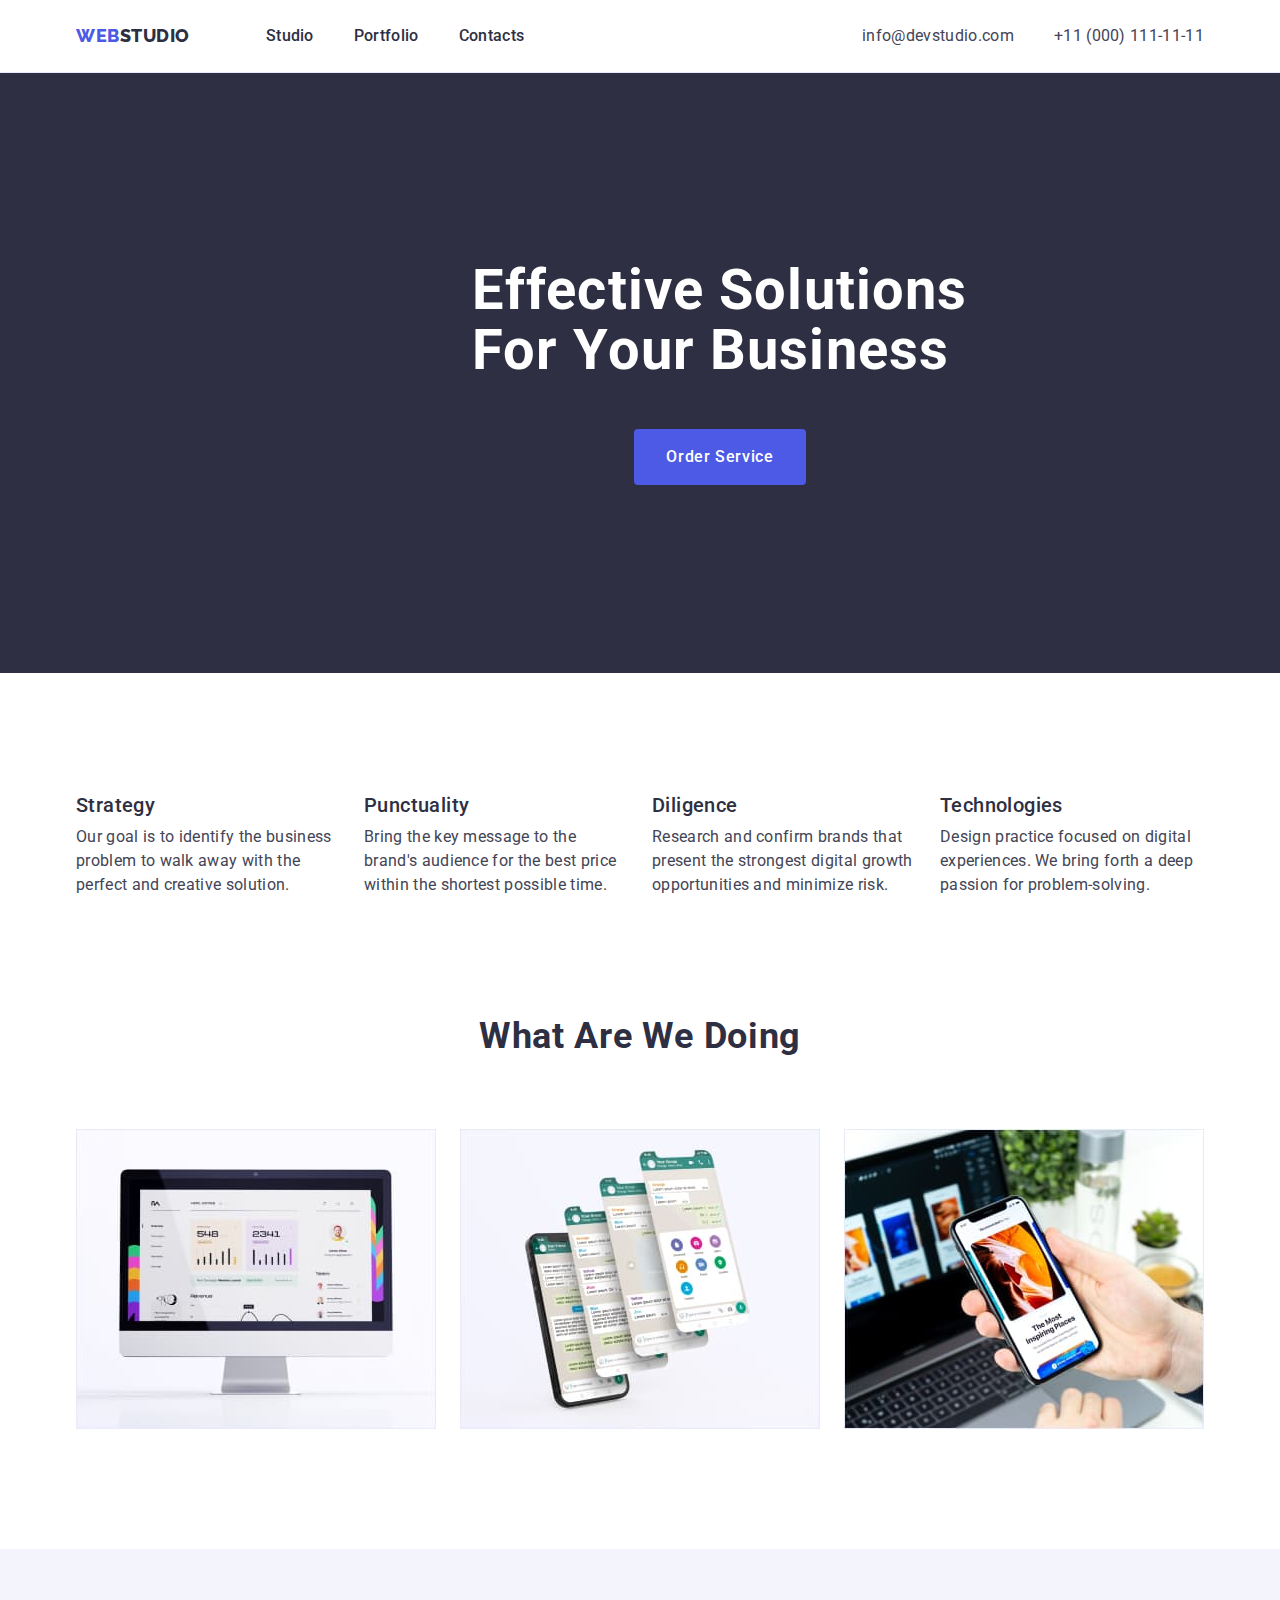
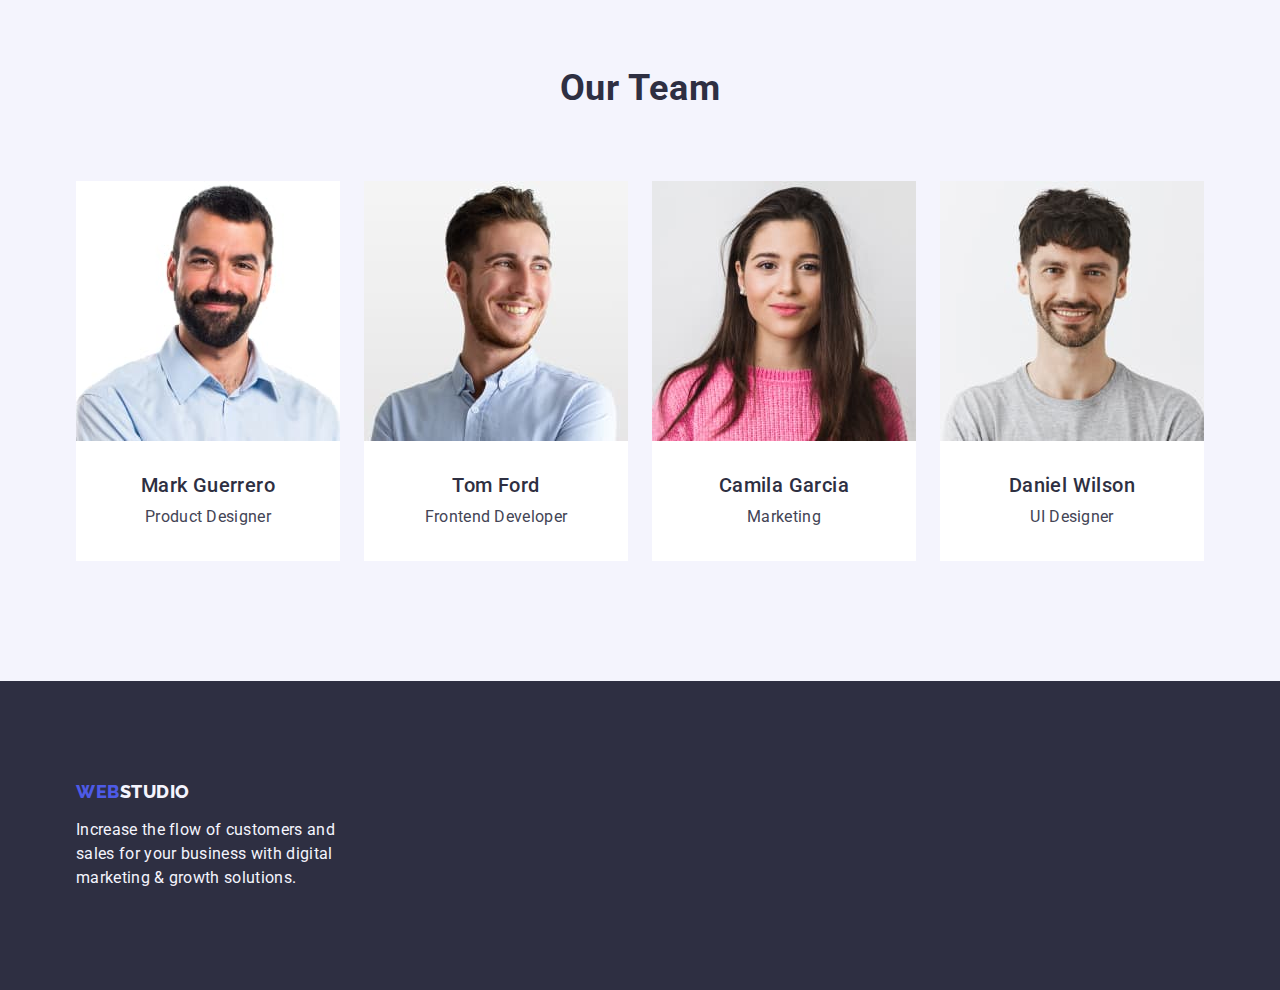
==== index.html @ 6b9493b3 "Initial commit" ====
<!DOCTYPE html>
 <html lang="en">
 <head>
    <meta charset="UTF-8">
    <meta http-equiv="X-UA-Compatible" content="IE=edge">
    <meta name="viewport" content="width=device-width, initial-scale=1.0">
    <title>Document</title>
    <link rel="preconnect" href="https://fonts.googleapis.com">
    <link rel="preconnect" href="https://fonts.gstatic.com" crossorigin>
    <link href="https://fonts.googleapis.com/css2?family=Raleway:wght@800&family=Roboto:wght@400;500;700&display=swap" rel="stylesheet">
    <link href="https://cdn.jsdelivr.net/npm/modern-normalize@1.1.0/modern-normalize.min.css" rel="stylesheet">
    <link rel="stylesheet" href="./css/styles.css">
 </head>

 <body class="page">
     <header class="header">
        <div class="container main-info">

             <nav class="site-nav main-info">
                 <a href="./index.html" class="logo link">Web<span class="logo-studio">Studio</span></a>
                 <ul class="nav-list list">
                     <li class="item"><a href="./index.html" class="link">Studio</a></li>
                     <li class="item"><a href="./portfolio.html" class="link">Portfolio</a></li>
                     <li class="item"><a href="" class="link">Contacts</a></li>
                 </ul>
             </nav>

             <address class="address">
                 <ul class="contacts list">
                     <li class="item">
                        <a href="mailto:info@devstudio.com" class="address-item link">info@devstudio.com</a>
                     </li>
                     <li class="item">
                        <a href="tel:+110001111111" class="address-item link">+11 (000) 111-11-11</a>
                     </li>
                 </ul>
             </address>

         </div>
     </header>

     <main>

         <section class="hero">
             <div class="container">
                 <h1 class="hero-title">Effective Solutions for Your Business</h1>
                 <button type="button" class="button">Order Service</button>
             </div>
         </section>

         <section class="features">
             <div class="container">
                 <h2 class="features-title" hidden>Features</h2>
                 <ul class="features-list list">
                     <li class="item">
                         <h3 class="features-subtitle">Strategy</h3>
                         <p class="features-text">
                         Our goal is to identify the business
                         problem to walk away with the perfect and creative solution.
                         </p>
                     </li>
   
                     <li class="item">
                         <h3 class="features-subtitle">Punctuality</h3>
                         <p class="features-text">
                         Bring the key message to the brand's audience 
                         for the best price within the shortest possible time.
                         </p>
                     </li>
   
                     <li class="item">
                         <h3 class="features-subtitle">Diligence</h3>
                         <p class="features-text">
                         Research and confirm brands that present the strongest 
                         digital growth opportunities and minimize risk.
                         </p>
                     </li>
   
                     <li class="item">
                         <h3 class="features-subtitle">Technologies</h3>
                         <p class="features-text">
                         Design practice focused on digital experiences. 
                         We bring forth a deep passion for problem-solving.
                         </p>
                     </li>
                 </ul> 
                     
             </div>
         </section>

         <section class=" pictures">
             <div class="container">
                 <h2 class="section-title">What are we doing</h2>
                 <ul class="img-list list">
                     <li class="item">
                         <img 
                         src="./images/Rectangle1.jpg" 
                         width="360" height="300" 
                         alt="Computer monitor">
                     </li>
                     <li class="item">
                         <img 
                         src="./images/Rectangle2.jpg"
                         width="360"
                         height="300"
                         alt="Mobile displays">
                     </li>
                     <li class="item">
                         <img src="./images/Rectangle3.jpg" 
                         width="360" height="300" 
                         alt="A phone in the hand">
                     </li>
                 </ul>
             </div>
        </section>

         <section class="members">
             <div class="container">

                 <h2 class="section-title">Our Team</h2>
                 <ul class="team list">
                     <li class="item team-member">
                         <img
                         src="./images/img.jpg"
                         width="264"
                         height="260"
                         alt="Employee 1">
                         <div class="info">
                             <h3 class="name">Mark Guerrero</h3>
                             <p class="position">Product Designer</p>
                         </div>
                     </li>
                     <li class="item team-member">
                         <img
                         src="./images/img1.jpg"
                         width="264"
                         height="260"
                         alt="Employee 2">
                         <div class="info">
                             <h3 class="name">Tom Ford</h3>
                             <p class="position">Frontend Developer</p> 
                        </div> 
                     </li>
                     <li class="item team-member">
                         <img
                         src="./images/img2.jpg"
                         width="264"
                         height="260"
                         alt="Employee 3">
                         <div class="info">
                             <h3 class="name">Camila Garcia</h3>
                             <p class="position">Marketing</p> 
                         </div>
                     </li>
                     <li class="item team-member">
                         <img
                         src="./images/img3.jpg"
                         width="264"
                         height="260"
                         alt="Employee 4">
                         <div class="info">
                             <h3 class="name">Daniel Wilson</h3>
                             <p class="position">UI Designer</p> 
                         </div>
                     </li>
                 </ul>
             </div>
         </section>

     </main>

     <footer class="footer">
         <div class="container">
             <a href="./index.html" class="footer-logo link">Web<span class="footer-studio">Studio</span></a>
             <p class="footer-text">
             Increase the flow of customers and sales for your 
             business with digital marketing & growth solutions.
             </p>
         </div>
     </footer>

</body>

</html>
---- css/styles.css ----
:root{
    --dark-color:#2E2F42;
    --text-color: #434455;
    --primary-brand-color: #4D5AE5;
    --white-background-color: #FFFFFF;
    --light-color: #F4F4FD;
    --pressed-state-color: #404BBF;
    --accent-color: #E7E9FC;

}

.page {
    background-color: var(--white-background-color);
    color: var(--text-color);
    font-family: Roboto, sans-serif;

}


.list {
    padding:0;
    margin:0;
    list-style: none;
}

img {
    display: block; 
    max-width: 100%;
    height:auto;

}

.header{
    border-bottom: 1px solid var(--accent-color);
}
.logo-studio {
    color: var(--dark-color);
    
}

.link{
    color: var(--dark-color);
    font-weight: 500;
    font-size: 16px;
    line-height: 1.5;
    letter-spacing: 0.02em;
    text-decoration:none;

}

.main-info{
    display:flex;
    align-items:center;
}
.logo{
    margin-right: 76px;
    
    font-family: Raleway, sans-serif;
    font-weight: 800;
    font-size: 18px;
    line-height: 1.17;
    letter-spacing: 0.03em;
    text-transform: uppercase;
    text-decoration:none;
    color: var(--primary-brand-color);
}

.link:hover, .link:focus, .mail:active, .tell:active{
    color: var(--pressed-state-color)

}

.nav-list, .address{
    display:flex;
}

.nav-list {
    gap: 40px;
}


.nav-list .link{
    display:block;
    padding-top:24px;
    padding-bottom: 24px;
}

.contacts{
    display:flex;
}

.contacts{
    gap: 40px
}


.address{
    font-style: normal;
    margin-left: auto;

}
.address-item {
    color: var(--text-color);
    font-weight: 400;
    font-size: 16px;
    line-height: 1.5;
    letter-spacing: 0.02em;
    text-decoration:none;
}



h1,
h2,
h3,
h4,
h5,
h6,
p {
    margin-top:0;
    margin-bottom:0;
}

.container {
    margin-left: auto;
    margin-right:auto;
    width: 1158px;
    padding-left: 15px;
    padding-right: 15px;
}

.hero{
    background-color: var(--dark-color);
    width: 1440px;
    padding-top: 188px;
    padding-bottom: 188px;
}
.hero-title{
   margin: 0 auto;
    margin-top:0;
    margin-bottom:48px;
    max-width: 496px;
   

   color: var(--white-background-color);

   font-weight: 700;
   font-size: 56px;
   line-height: 1.07;
   letter-spacing: 0.02em;
   text-transform: capitalize;
}


.button{
    display:block;
    margin: 0 auto;
    border-radius: 4px;
    padding: 16px 32px;
    min-width: 169px;
    min-height: 56px;


    color: var(--white-background-color);
    background-color: var(--primary-brand-color);
    border: none;


    font-family: "Roboto", sans-serif;
    font-weight: 500;
    font-size: 16px;
    line-height: 1.5;
    letter-spacing: 0.04em;
    cursor:pointer;

}

.button:hover, .button:focus{
    background-color:var(--pressed-state-color)
}

.features-list{
    display:flex;
    gap: 24px;
    
}

.features-list .item{
    width: calc((100% - 72px) / 4);
}



.features{
    padding-top: 120px;
    padding-bottom: 120px;
}

.features-title{
    color:var(--dark-color);
}

.features-subtitle, .service{
    margin-top:0;
    margin-bottom: 8px;

    color:var(--dark-color);

    font-weight: 500;
    font-size: 20px;
    line-height: 1.2;
    letter-spacing: 0.02em;
}

.features-text, .position{
    margin-top:0;
    margin-bottom:0;
    color: var(--text-color);
    font-size: 16px;
    line-height: 1.5;
    letter-spacing: 0.02em;
    
}


.pictures{
    padding-bottom: 120px;
}
.section-title{
    margin-bottom: 72px;

    color:var(--dark-color);
    font-weight: 700;
    font-size: 36px;
    line-height: 1.11;
    text-align: center;
    letter-spacing: 0.02em;
    text-transform: capitalize;
}

.img-list {
    display:flex;
    gap: 24px;

}


.img-list .item {
    width: calc((100% - 48px) / 3);
}


.team{
    display:flex;
    gap: 24px; 
}

.team .item{
    width: calc((100% - 72px) / 4);
}


.info{
    padding: 32px 16px;
    border-radius: 0px 0px 4px 4px;

}
.members {
    padding-top: 120px;
    padding-bottom: 120px;
    background-color: var(--light-color);
    color:var(--dark-color);
}

.team-member{
    background-color: #FFFFFF;
    width: 264px;
}


.name{
    margin-bottom: 8px;

    color:var(--dark-color);
    font-weight: 500;
    font-size: 20px;
    line-height: 1.2;
    letter-spacing: 0.02em;
    text-align: center;

}

.position{
    text-align: center;
}

.footer{
    background-color:var(--dark-color);
    padding-top: 100px;
    padding-bottom: 100px;
}


.footer-logo{
    display:inline-block;
    margin-bottom: 16px;

    color:var(--primary-brand-color);

    font-family: "Raleway", sans-serif;
    font-weight: 800;
    font-size: 18px;
    line-height: 1.17;
    letter-spacing: 0.03em;
    text-transform: uppercase;
    text-decoration:none;
}


.footer-studio{
    color: var(--light-color)
}

.footer-text{
    width: 264px;

    color: var(--light-color);
    font-weight: 400;
    font-size: 16px;
    line-height: 1.5;
    letter-spacing: 0.02em;
}

.section{
    padding: 96px 0 120px;
}


.buttons{
    display:flex;
    gap: 24px;
    justify-content: center; 
    margin-bottom: 72px;
}
.buttons .item{
    margin-right: 24px;
}

.buttons .item:last-child{
    margin-right: 0;
}
.btn{
    border-radius: 4px;
    padding: 12px 24px;

    background-color: var(--light-color);
    color: var(--primary-brand-color);
    border: 1px solid #E7E9FC;

    font-family: "Roboto", sans-serif;
    font-weight: 500;
    font-size: 16px;
    line-height: 1.5;
    letter-spacing: 0.04em;
    cursor:pointer;
}

.btn:hover, .btn:focus{
    color: #FFFFFF;
    background-color: #404BBF;
    border: 1px solid transparent;
}

.apps{
    padding: 32px 16px;
    border: 1px solid #e7e9fc;
    border-top: none;

}
.card{
    border-bottom: 1px solid var(--accent-color);
}
.service{
    margin-bottom: 8px;
    font-weight: 500;
    font-size: 20px;
    line-height: 1.2;
    letter-spacing: 0.02em;
    color: var(--dark-color);
}

.field{
    font-size: 16px;
    line-height: 1.5;
    letter-spacing: 0.02em;
    color: var(--text-color);
}

.work-list {
    display: flex;
    flex-wrap: wrap;
    padding-bottom: 120px;
    column-gap: 24px;
    row-gap: 48px;
}

.work-list .item{
    width:calc((100% - 48px) / 3);
    
}
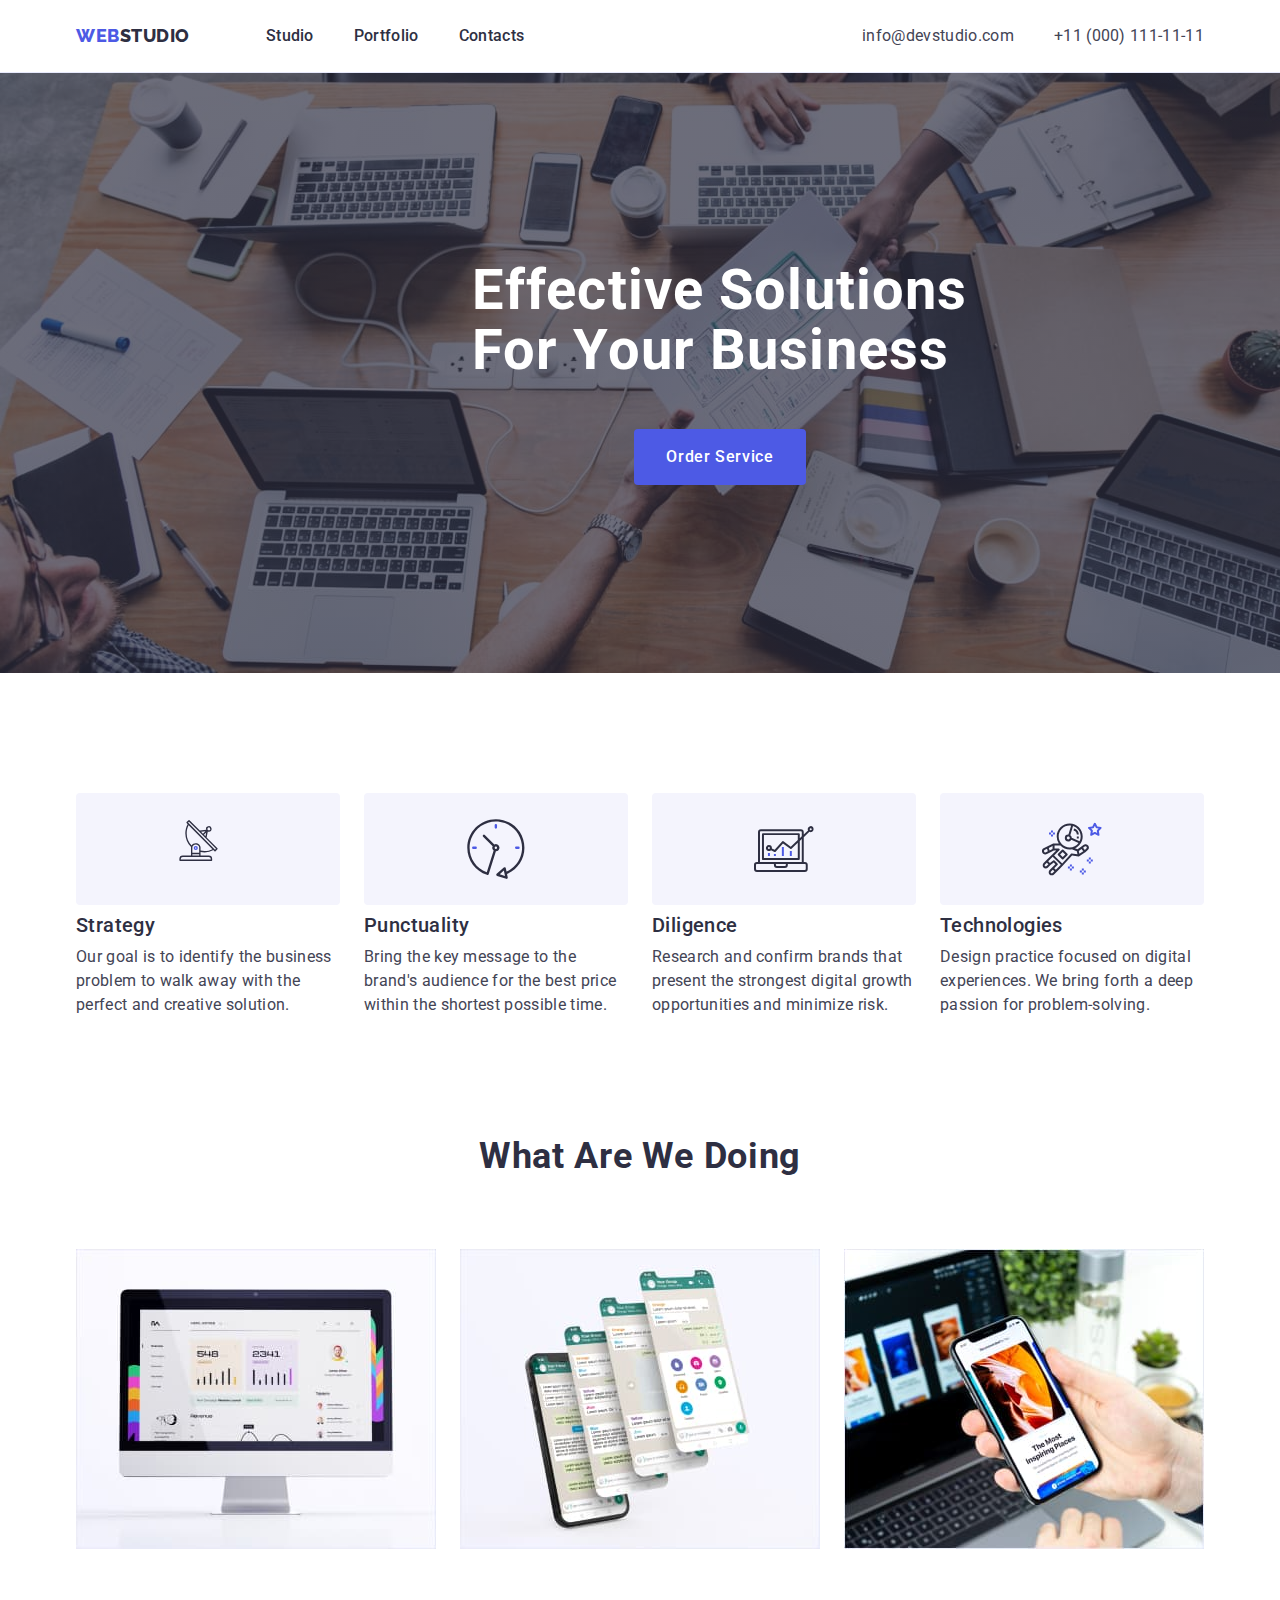
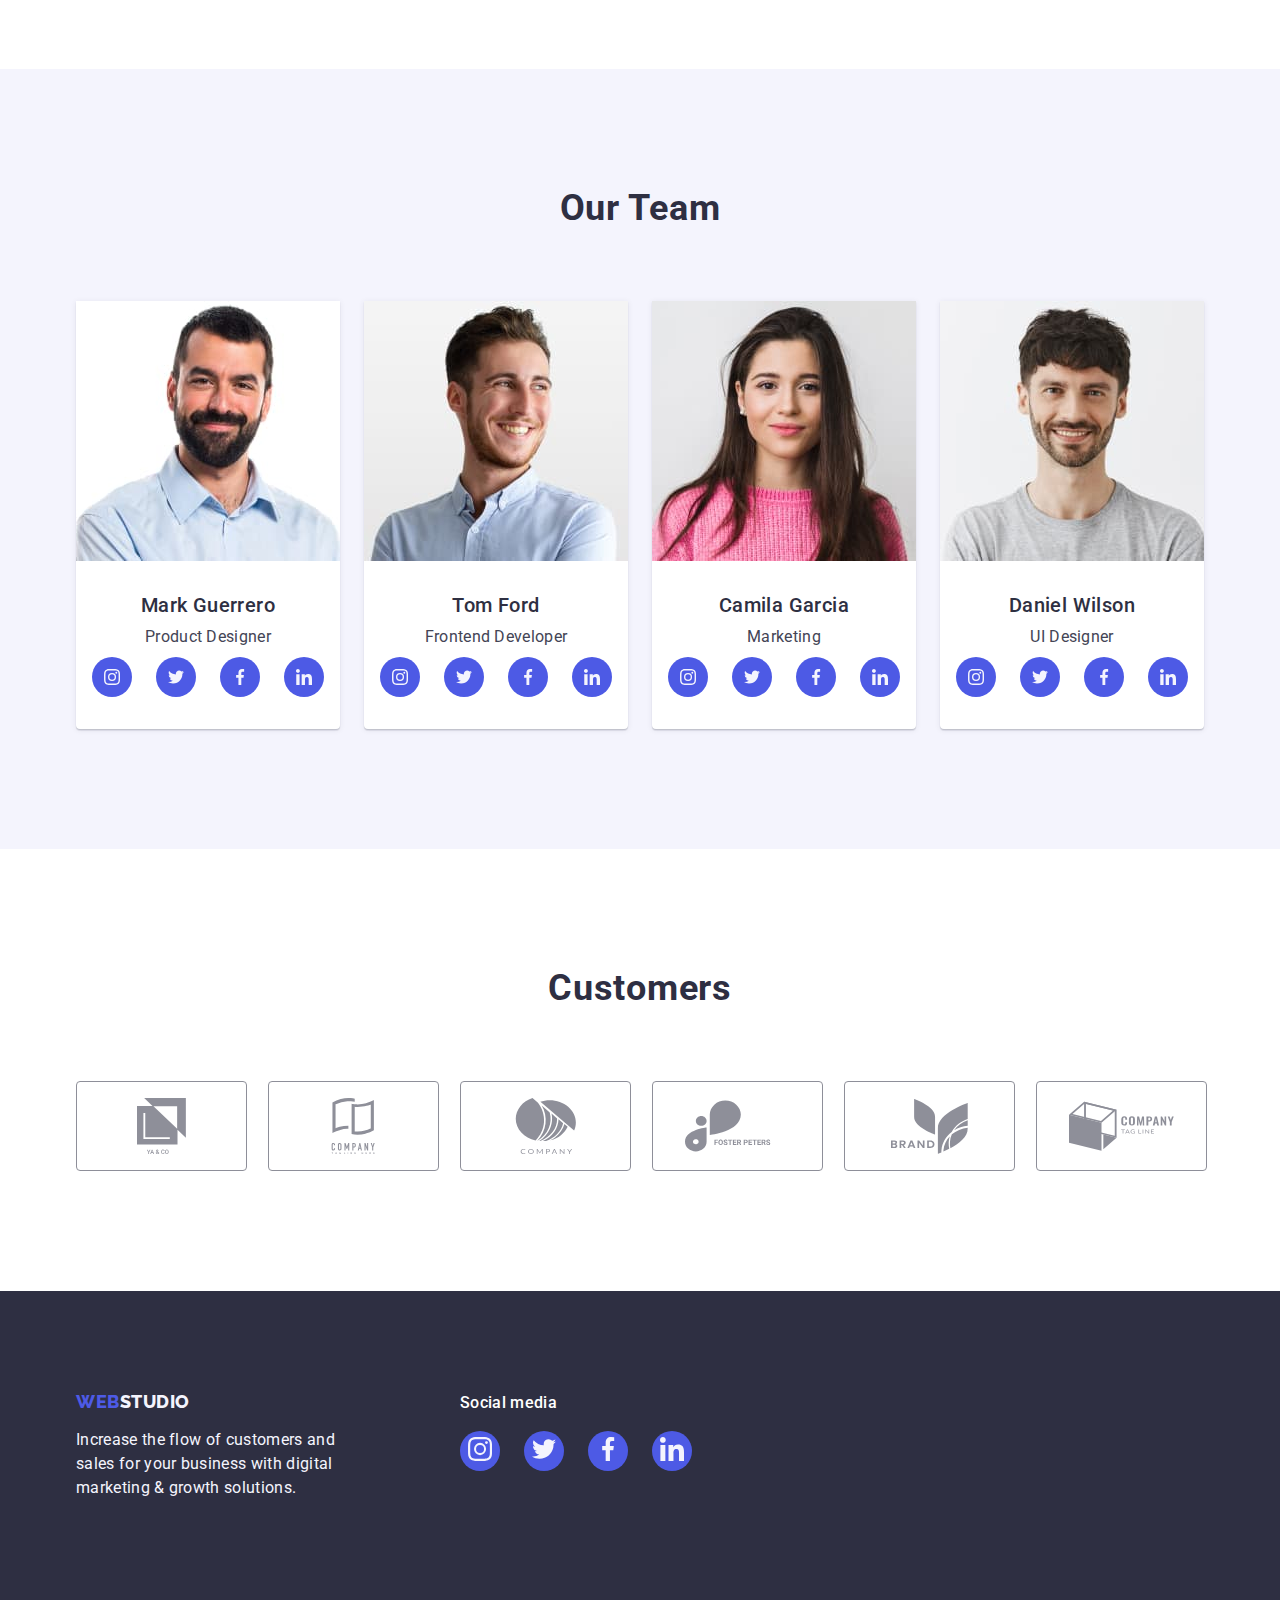
==== commit 749c978c: "first-try" ====
--- a/index.html
+++ b/index.html
@@ -41,7 +41,7 @@
 
      <main>
 
-         <section class="hero">
+         <section class="hero overlay">
              <div class="container">
                  <h1 class="hero-title">Effective Solutions for Your Business</h1>
                  <button type="button" class="button">Order Service</button>
@@ -53,6 +53,11 @@
                  <h2 class="features-title" hidden>Features</h2>
                  <ul class="features-list list">
                      <li class="item">
+                        <div class="overlay-icon">
+                        <svg class="features-icon">
+                            <use href="./images/icons.svg#antenna"></use>
+                        </svg>
+                         </div>
                          <h3 class="features-subtitle">Strategy</h3>
                          <p class="features-text">
                          Our goal is to identify the business
@@ -61,6 +66,11 @@
                      </li>
    
                      <li class="item">
+                        <div class="overlay-icon">
+                        <svg class="features-icon">
+                            <use href="./images/icons.svg#clock"></use>
+                        </svg>
+                    </div>
                          <h3 class="features-subtitle">Punctuality</h3>
                          <p class="features-text">
                          Bring the key message to the brand's audience 
@@ -69,6 +79,11 @@
                      </li>
    
                      <li class="item">
+                        <div class="overlay-icon">
+                        <svg class="features-icon">
+                            <use href="./images/icons.svg#diagram"></use>
+                        </svg>
+                        </div>
                          <h3 class="features-subtitle">Diligence</h3>
                          <p class="features-text">
                          Research and confirm brands that present the strongest 
@@ -77,6 +92,11 @@
                      </li>
    
                      <li class="item">
+                        <div class="overlay-icon">
+                        <svg class="features-icon">
+                            <use href="./images/icons.svg#astronaut"></use>
+                        </svg>
+                        </div>
                          <h3 class="features-subtitle">Technologies</h3>
                          <p class="features-text">
                          Design practice focused on digital experiences. 
@@ -128,6 +148,28 @@
                          <div class="info">
                              <h3 class="name">Mark Guerrero</h3>
                              <p class="position">Product Designer</p>
+                             <ul class="socials list">
+                                 <li class="socials-item">
+                                     <svg class="socials-icon">
+                                         <use href="/images/icons.svg#instagram"></use>
+                                     </svg>
+                                 </li>
+                                 <li class="socials-item">
+                                     <svg class="socials-icon">
+                                         <use href="/images/icons.svg#twitter"></use>
+                                     </svg>
+                                 </li>
+                                 <li class="socials-item">
+                                     <svg class="socials-icon">
+                                         <use href="/images/icons.svg#facebook"></use>
+                                     </svg>
+                                 </li>
+                                 <li class="socials-item">
+                                     <svg class="socials-icon">
+                                         <use href="/images/icons.svg#linkedin"></use>
+                                     </svg>
+                                 </li>
+                             </ul>
                          </div>
                      </li>
                      <li class="item team-member">
@@ -139,6 +181,28 @@
                          <div class="info">
                              <h3 class="name">Tom Ford</h3>
                              <p class="position">Frontend Developer</p> 
+                             <ul class="socials list">
+                                <li class="socials-item">
+                                    <svg class="socials-icon">
+                                        <use href="/images/icons.svg#instagram"></use>
+                                    </svg>
+                                </li>
+                                <li class="socials-item">
+                                    <svg class="socials-icon">
+                                        <use href="/images/icons.svg#twitter"></use>
+                                    </svg>
+                                </li>
+                                <li class="socials-item">
+                                    <svg class="socials-icon">
+                                        <use href="/images/icons.svg#facebook"></use>
+                                    </svg>
+                                </li>
+                                <li class="socials-item">
+                                    <svg class="socials-icon">
+                                        <use href="/images/icons.svg#linkedin"></use>
+                                    </svg>
+                                </li>
+                            </ul>
                         </div> 
                      </li>
                      <li class="item team-member">
@@ -150,6 +214,28 @@
                          <div class="info">
                              <h3 class="name">Camila Garcia</h3>
                              <p class="position">Marketing</p> 
+                             <ul class="socials list">
+                                <li class="socials-item">
+                                    <svg class="socials-icon">
+                                        <use href="/images/icons.svg#instagram"></use>
+                                    </svg>
+                                </li>
+                                <li class="socials-item">
+                                    <svg class="socials-icon">
+                                        <use href="/images/icons.svg#twitter"></use>
+                                    </svg>
+                                </li>
+                                <li class="socials-item">
+                                    <svg class="socials-icon">
+                                        <use href="/images/icons.svg#facebook"></use>
+                                    </svg>
+                                </li>
+                                <li class="socials-item">
+                                    <svg class="socials-icon">
+                                        <use href="/images/icons.svg#linkedin"></use>
+                                    </svg>
+                                </li>
+                            </ul>
                          </div>
                      </li>
                      <li class="item team-member">
@@ -161,22 +247,133 @@
                          <div class="info">
                              <h3 class="name">Daniel Wilson</h3>
                              <p class="position">UI Designer</p> 
+                             <ul class="socials list">
+                                <li class="socials-item">
+                                    <svg class="socials-icon">
+                                        <use href="/images/icons.svg#instagram"></use>
+                                    </svg>
+                                </li>
+                                <li class="socials-item">
+                                    <svg class="socials-icon">
+                                        <use href="/images/icons.svg#twitter"></use>
+                                    </svg>
+                                </li>
+                                <li class="socials-item">
+                                    <svg class="socials-icon">
+                                        <use href="/images/icons.svg#facebook"></use>
+                                    </svg>
+                                </li>
+                                <li class="socials-item">
+                                    <svg class="socials-icon">
+                                        <use href="/images/icons.svg#linkedin"></use>
+                                    </svg>
+                                </li>
+                            </ul>
                          </div>
                      </li>
                  </ul>
              </div>
          </section>
+         <section class="clients">
+            <div class="container">
+            <h2 class="section-title">Customers</h2>
+            <ul class="companies list">
+                <li class="companies-list">
+                     <a href="" class="companies-link">
+                    <svg class="companies-item">
+                        <use href="/images/icons.svg#company-1"></use>
+                    </svg>
+                     </a>
+                </li>
+                <li class="companies-list">
+                    <a href="" class="companies-link">
+                    <svg class="companies-item">
+                        <use href="/images/icons.svg#company-2"></use>
+                    </svg>
+                    </a>
+                </li>
+                <li class="companies-list">
+                    <a href="" class="companies-link">
+                    <svg class="companies-item">
+                        <use href="/images/icons.svg#company-3"></use>
+                    </svg>
+                    </a>
+                </li>
+                <li class="companies-list">
+                    <a href="" class="companies-link">
+                    <svg class="companies-item">
+                        <use href="/images/icons.svg#company-4"></use>
+                    </svg>
+                    </a>
+                </li>
+                <li class="companies-list" >
+                    <a href="" class="companies-link">
+                    <svg class="companies-item">
+                        <use href="/images/icons.svg#company-5"></use>
+                    </svg>
+                </a>
+                </li>
+                <li class="companies-list" >
+                    <a href="" class="companies-link">
+                    <svg class="companies-item">
+                        <use href="/images/icons.svg#company-6"></use>
+                    </svg>
+                    </a>
+                </li>
+            </ul>
+        </div>
+         </section>
 
      </main>
 
      <footer class="footer">
-         <div class="container">
+        <section>
+            <h2 hidden>Footer Info</h2>
+         <div class="container footer-info">
+          <div class="company-info">
              <a href="./index.html" class="footer-logo link">Web<span class="footer-studio">Studio</span></a>
              <p class="footer-text">
              Increase the flow of customers and sales for your 
              business with digital marketing & growth solutions.
              </p>
+            </div>
+            <div class="social-media">
+                <h3 class="social-media-title">Social media</h3>
+                <ul class="social-media-list list">
+                    <li class="social-media-item">
+                        <a href="" class="social-media-link">
+                        <svg class="social-media-icon">
+                            <use href="/images/icons.svg#instagram"></use>
+                        </svg>
+                        </a>
+                    </li>
+                    <li class="social-media-item">
+                        <a href="" class="social-media-link">
+                        <svg class="social-media-icon">
+                            <use href="/images/icons.svg#twitter"></use>
+                        </svg>
+                        </a>
+                    </li>
+                    <li class="social-media-item">
+                        <a href="" class="social-media-link">
+                        <svg class="social-media-icon">
+                            <use href="/images/icons.svg#facebook"></use>
+                        </svg>
+                    </a>
+                    </li>
+                    <li class="social-media-item">
+                    <a href="" class="social-media-link">
+                        <svg class="social-media-icon">
+                            <use href="/images/icons.svg#linkedin"></use>
+                        </svg>
+                        </a>
+                    </li>
+                </ul>
+
+            </div>
+            
          </div>
+        </section>
      </footer>
 
 </body>
--- a/css/styles.css
+++ b/css/styles.css
@@ -6,6 +6,8 @@
     --light-color: #F4F4FD;
     --pressed-state-color: #404BBF;
     --accent-color: #E7E9FC;
+    --subtle-text-color: #8E8F99; 
+    --success-color: #31D0AA;
 
 }
 
@@ -121,6 +123,18 @@
     margin-bottom:0;
 }
 
+.overlay{
+    max-width: 1440px;
+    height: 600px;
+    margin-left:auto;
+    margin-right:auto;
+    background-image: linear-gradient(rgba(46, 47, 66, 0.7), rgba(46, 47, 66, 0.7)),
+    url(/images/people-office\ 1.jpg);
+    background-repeat: no-repeat;
+    background-position: center;
+    background-size: cover;
+
+}
 .container {
     margin-left: auto;
     margin-right:auto;
@@ -187,10 +201,27 @@
 
 .features-list .item{
     width: calc((100% - 72px) / 4);
-}
-
-
-
+    
+}
+
+
+.features-icon{
+    width:64px;
+    height:64px;
+    align-items:center;
+    margin: 24px 102.14px;
+    
+}
+
+.overlay-icon{
+    display:flex;
+    background: var(--light-color);
+    border-radius: 4px;
+    margin-bottom:8px;
+    
+    
+
+}
 .features{
     padding-top: 120px;
     padding-bottom: 120px;
@@ -253,6 +284,7 @@
 .team{
     display:flex;
     gap: 24px; 
+    
 }
 
 .team .item{
@@ -262,7 +294,8 @@
 
 .info{
     padding: 32px 16px;
-    border-radius: 0px 0px 4px 4px;
+
+    
 
 }
 .members {
@@ -275,6 +308,8 @@
 .team-member{
     background-color: #FFFFFF;
     width: 264px;
+    box-shadow: 0px 1px 6px rgba(46, 47, 66, 0.08), 0px 1px 1px rgba(46, 47, 66, 0.16), 0px 2px 1px rgba(46, 47, 66, 0.08);
+    border-radius: 0px 0px 4px 4px;
 }
 
 
@@ -292,8 +327,76 @@
 
 .position{
     text-align: center;
-}
-
+    margin-bottom:8px;
+}
+
+.socials-icon{
+    width:16px;
+    height:16px;
+    margin-top: 12px;
+    margin-bottom: 12px;
+    margin-left: 12.03px;
+    margin-right: 11.98px;
+}
+
+.socials{
+    display:flex;
+    gap:24px;
+}
+
+.socials-item{
+    display: flex;
+    background: var(--primary-brand-color);
+    border-radius: 50%;
+    align-items:center;
+}
+
+.clients{
+    padding-top: 120px;
+    padding-bottom: 120px;
+
+    
+}
+
+.companies{
+    display:flex;
+    gap: 24px;
+}
+
+.companies-list{
+    width: calc((100% - 120px) / 6);
+    display:flex;
+    
+
+}
+
+.companies-item{
+    width:105px;
+    height:56px;
+    margin: 16px 32px;
+    
+}
+
+.companies-link{
+    display:flex;
+    border: 1px solid var(--subtle-text-color);
+    border-radius: 4px;
+  justify-content: center;
+  align-items: center;
+}
+.companies-link:hover,
+.companies-link:focus {
+     border: 1px solid var(--pressed-state-color);
+     border-radius: 4px;
+}
+
+.companies-item{
+    fill: var(--subtle-text-color);
+}
+.companies-item:hover, 
+.companies-item:focus {
+fill:var(--pressed-state-color);
+}
 .footer{
     background-color:var(--dark-color);
     padding-top: 100px;
@@ -331,6 +434,48 @@
     letter-spacing: 0.02em;
 }
 
+.footer-info{
+    display:flex;
+    gap:120px;
+}
+.social-media-title{
+    color:var(--white-background-color);
+    font-weight: 500;
+    font-size: 16px;
+    line-height: 1.5;
+     letter-spacing: 0.02em;
+     margin-bottom:16px;
+
+}
+
+.social-media-icon{
+    width:24px;
+    height:24px;
+   
+}
+
+.social-media-list{
+    display:flex;
+    gap:24px;
+}
+
+.social-media-item{
+    display: flex;
+    background: var(--primary-brand-color);
+    border-radius: 50%;
+    align-items:center;
+    justify-content:center;
+    width:40px;
+    height:40px;
+}
+
+.social-media-item:hover,
+.social-media-item:focus{
+    background: var(--success-color);
+}
+
+
+   
 .section{
     padding: 96px 0 120px;
 }
@@ -369,6 +514,7 @@
     color: #FFFFFF;
     background-color: #404BBF;
     border: 1px solid transparent;
+    box-shadow: 0px 3px 1px rgba(0, 0, 0, 0.1), 0px 2px 1px rgba(0, 0, 0, 0.08), 0px 2px 2px rgba(0, 0, 0, 0.12);
 }
 
 .apps{
@@ -379,6 +525,11 @@
 }
 .card{
     border-bottom: 1px solid var(--accent-color);
+
+}
+
+.card:hover{
+    box-shadow: 0px 1px 6px rgba(46, 47, 66, 0.08), 0px 1px 1px rgba(46, 47, 66, 0.16), 0px 2px 1px rgba(46, 47, 66, 0.08);
 }
 .service{
     margin-bottom: 8px;
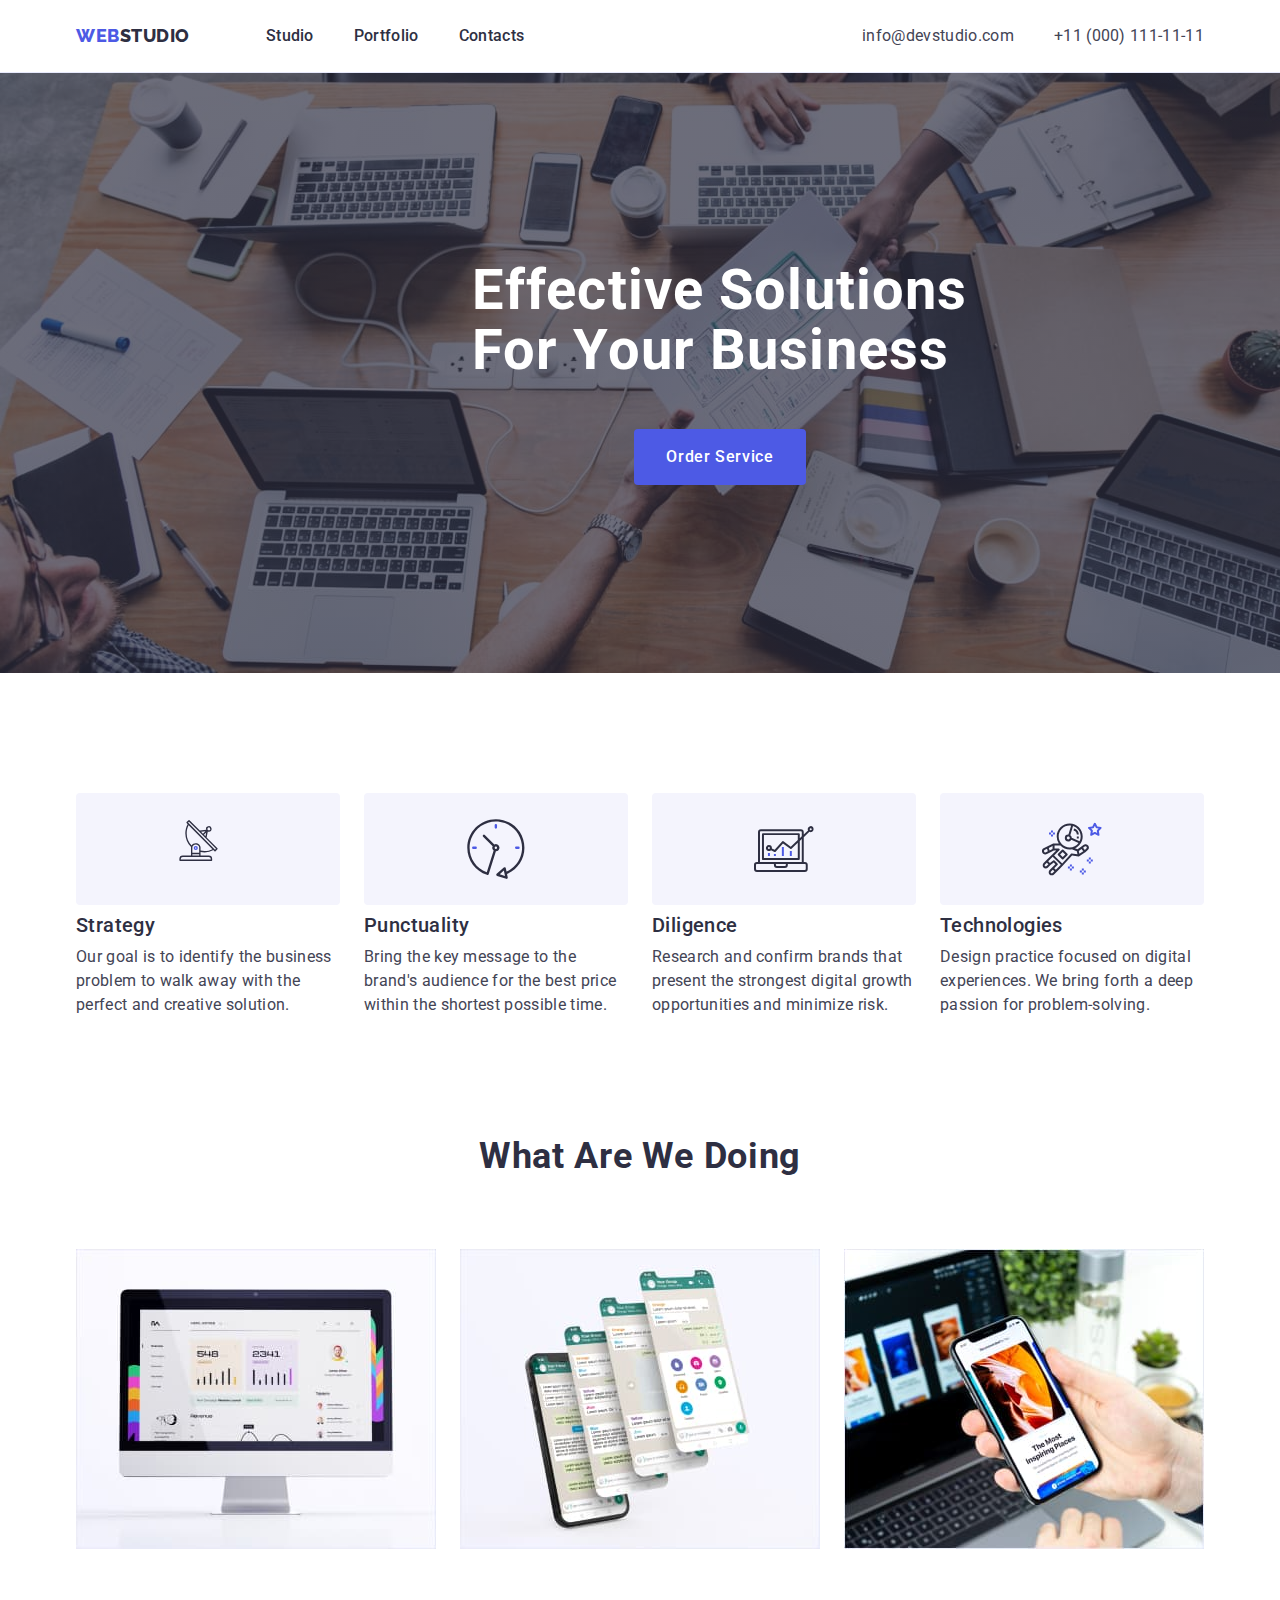
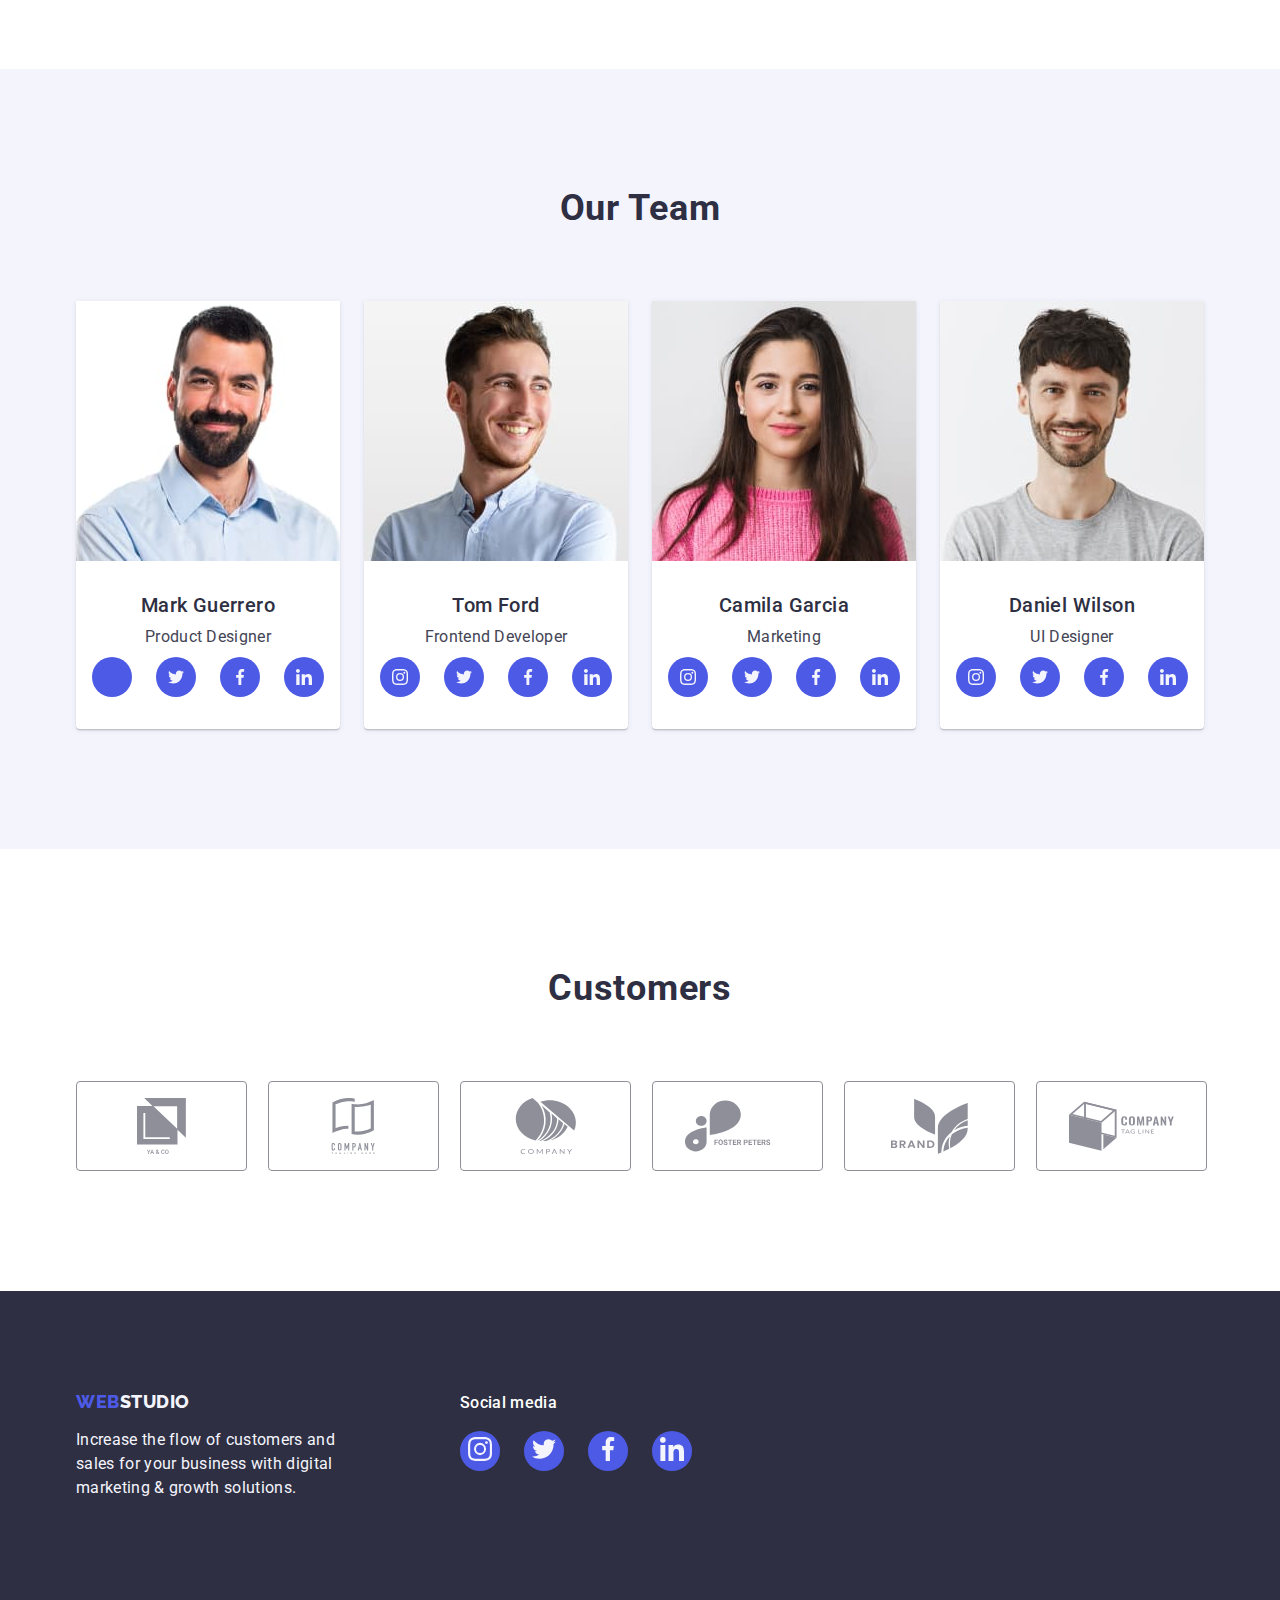
==== commit 0887ce33: "1" ====
--- a/index.html
+++ b/index.html
@@ -55,7 +55,7 @@
                      <li class="item">
                         <div class="overlay-icon">
                         <svg class="features-icon">
-                            <use href="./images/icons.svg#antenna"></use>
+                            <use href="./images/icon.svg#antenna"></use>
                         </svg>
                          </div>
                          <h3 class="features-subtitle">Strategy</h3>
@@ -68,7 +68,7 @@
                      <li class="item">
                         <div class="overlay-icon">
                         <svg class="features-icon">
-                            <use href="./images/icons.svg#clock"></use>
+                            <use href="./images/icon.svg#clock"></use>
                         </svg>
                     </div>
                          <h3 class="features-subtitle">Punctuality</h3>
@@ -81,7 +81,7 @@
                      <li class="item">
                         <div class="overlay-icon">
                         <svg class="features-icon">
-                            <use href="./images/icons.svg#diagram"></use>
+                            <use href="./images/icon.svg#diagram"></use>
                         </svg>
                         </div>
                          <h3 class="features-subtitle">Diligence</h3>
@@ -94,7 +94,7 @@
                      <li class="item">
                         <div class="overlay-icon">
                         <svg class="features-icon">
-                            <use href="./images/icons.svg#astronaut"></use>
+                            <use href="./images/icon.svg#astronaut"></use>
                         </svg>
                         </div>
                          <h3 class="features-subtitle">Technologies</h3>
@@ -151,22 +151,22 @@
                              <ul class="socials list">
                                  <li class="socials-item">
                                      <svg class="socials-icon">
-                                         <use href="/images/icons.svg#instagram"></use>
+                                         <use href="/images/icon.svg #instagram"></use>
                                      </svg>
                                  </li>
                                  <li class="socials-item">
                                      <svg class="socials-icon">
-                                         <use href="/images/icons.svg#twitter"></use>
+                                         <use href="/images/icon.svg#twitter"></use>
                                      </svg>
                                  </li>
                                  <li class="socials-item">
                                      <svg class="socials-icon">
-                                         <use href="/images/icons.svg#facebook"></use>
+                                         <use href="/images/icon.svg#facebook"></use>
                                      </svg>
                                  </li>
                                  <li class="socials-item">
                                      <svg class="socials-icon">
-                                         <use href="/images/icons.svg#linkedin"></use>
+                                         <use href="/images/icon.svg#linkedin"></use>
                                      </svg>
                                  </li>
                              </ul>
@@ -184,22 +184,22 @@
                              <ul class="socials list">
                                 <li class="socials-item">
                                     <svg class="socials-icon">
-                                        <use href="/images/icons.svg#instagram"></use>
-                                    </svg>
-                                </li>
-                                <li class="socials-item">
-                                    <svg class="socials-icon">
-                                        <use href="/images/icons.svg#twitter"></use>
-                                    </svg>
-                                </li>
-                                <li class="socials-item">
-                                    <svg class="socials-icon">
-                                        <use href="/images/icons.svg#facebook"></use>
-                                    </svg>
-                                </li>
-                                <li class="socials-item">
-                                    <svg class="socials-icon">
-                                        <use href="/images/icons.svg#linkedin"></use>
+                                        <use href="/images/icon.svg#instagram"></use>
+                                    </svg>
+                                </li>
+                                <li class="socials-item">
+                                    <svg class="socials-icon">
+                                        <use href="/images/icon.svg#twitter"></use>
+                                    </svg>
+                                </li>
+                                <li class="socials-item">
+                                    <svg class="socials-icon">
+                                        <use href="/images/icon.svg#facebook"></use>
+                                    </svg>
+                                </li>
+                                <li class="socials-item">
+                                    <svg class="socials-icon">
+                                        <use href="/images/icon.svg#linkedin"></use>
                                     </svg>
                                 </li>
                             </ul>
@@ -217,22 +217,22 @@
                              <ul class="socials list">
                                 <li class="socials-item">
                                     <svg class="socials-icon">
-                                        <use href="/images/icons.svg#instagram"></use>
-                                    </svg>
-                                </li>
-                                <li class="socials-item">
-                                    <svg class="socials-icon">
-                                        <use href="/images/icons.svg#twitter"></use>
-                                    </svg>
-                                </li>
-                                <li class="socials-item">
-                                    <svg class="socials-icon">
-                                        <use href="/images/icons.svg#facebook"></use>
-                                    </svg>
-                                </li>
-                                <li class="socials-item">
-                                    <svg class="socials-icon">
-                                        <use href="/images/icons.svg#linkedin"></use>
+                                        <use href="/images/icon.svg#instagram"></use>
+                                    </svg>
+                                </li>
+                                <li class="socials-item">
+                                    <svg class="socials-icon">
+                                        <use href="/images/icon.svg#twitter"></use>
+                                    </svg>
+                                </li>
+                                <li class="socials-item">
+                                    <svg class="socials-icon">
+                                        <use href="/images/icon.svg#facebook"></use>
+                                    </svg>
+                                </li>
+                                <li class="socials-item">
+                                    <svg class="socials-icon">
+                                        <use href="/images/icon.svg#linkedin"></use>
                                     </svg>
                                 </li>
                             </ul>
@@ -250,22 +250,22 @@
                              <ul class="socials list">
                                 <li class="socials-item">
                                     <svg class="socials-icon">
-                                        <use href="/images/icons.svg#instagram"></use>
-                                    </svg>
-                                </li>
-                                <li class="socials-item">
-                                    <svg class="socials-icon">
-                                        <use href="/images/icons.svg#twitter"></use>
-                                    </svg>
-                                </li>
-                                <li class="socials-item">
-                                    <svg class="socials-icon">
-                                        <use href="/images/icons.svg#facebook"></use>
-                                    </svg>
-                                </li>
-                                <li class="socials-item">
-                                    <svg class="socials-icon">
-                                        <use href="/images/icons.svg#linkedin"></use>
+                                        <use href="/images/icon.svg#instagram"></use>
+                                    </svg>
+                                </li>
+                                <li class="socials-item">
+                                    <svg class="socials-icon">
+                                        <use href="/images/icon.svg#twitter"></use>
+                                    </svg>
+                                </li>
+                                <li class="socials-item">
+                                    <svg class="socials-icon">
+                                        <use href="/images/icon.svg#facebook"></use>
+                                    </svg>
+                                </li>
+                                <li class="socials-item">
+                                    <svg class="socials-icon">
+                                        <use href="/images/icon.svg#linkedin"></use>
                                     </svg>
                                 </li>
                             </ul>
@@ -281,42 +281,42 @@
                 <li class="companies-list">
                      <a href="" class="companies-link">
                     <svg class="companies-item">
-                        <use href="/images/icons.svg#company-1"></use>
+                        <use href="/images/icon.svg#company-1"></use>
                     </svg>
                      </a>
                 </li>
                 <li class="companies-list">
                     <a href="" class="companies-link">
                     <svg class="companies-item">
-                        <use href="/images/icons.svg#company-2"></use>
+                        <use href="/images/icon.svg#company-2"></use>
                     </svg>
                     </a>
                 </li>
                 <li class="companies-list">
                     <a href="" class="companies-link">
                     <svg class="companies-item">
-                        <use href="/images/icons.svg#company-3"></use>
+                        <use href="/images/icon.svg#company-3"></use>
                     </svg>
                     </a>
                 </li>
                 <li class="companies-list">
                     <a href="" class="companies-link">
                     <svg class="companies-item">
-                        <use href="/images/icons.svg#company-4"></use>
+                        <use href="/images/icon.svg#company-4"></use>
                     </svg>
                     </a>
                 </li>
                 <li class="companies-list" >
                     <a href="" class="companies-link">
                     <svg class="companies-item">
-                        <use href="/images/icons.svg#company-5"></use>
+                        <use href="/images/icon.svg#company-5"></use>
                     </svg>
                 </a>
                 </li>
                 <li class="companies-list" >
                     <a href="" class="companies-link">
                     <svg class="companies-item">
-                        <use href="/images/icons.svg#company-6"></use>
+                        <use href="/images/icon.svg#company-6"></use>
                     </svg>
                     </a>
                 </li>
@@ -343,28 +343,28 @@
                     <li class="social-media-item">
                         <a href="" class="social-media-link">
                         <svg class="social-media-icon">
-                            <use href="/images/icons.svg#instagram"></use>
+                            <use href="/images/icon.svg#instagram"></use>
                         </svg>
                         </a>
                     </li>
                     <li class="social-media-item">
                         <a href="" class="social-media-link">
                         <svg class="social-media-icon">
-                            <use href="/images/icons.svg#twitter"></use>
+                            <use href="/images/icon.svg#twitter"></use>
                         </svg>
                         </a>
                     </li>
                     <li class="social-media-item">
                         <a href="" class="social-media-link">
                         <svg class="social-media-icon">
-                            <use href="/images/icons.svg#facebook"></use>
+                            <use href="/images/icon.svg#facebook"></use>
                         </svg>
                     </a>
                     </li>
                     <li class="social-media-item">
                     <a href="" class="social-media-link">
                         <svg class="social-media-icon">
-                            <use href="/images/icons.svg#linkedin"></use>
+                            <use href="/images/icon.svg#linkedin"></use>
                         </svg>
                         </a>
                     </li>
--- a/css/styles.css
+++ b/css/styles.css
@@ -129,7 +129,7 @@
     margin-left:auto;
     margin-right:auto;
     background-image: linear-gradient(rgba(46, 47, 66, 0.7), rgba(46, 47, 66, 0.7)),
-    url(/images/people-office\ 1.jpg);
+    url(../images/people-office\ 1.jpg);
     background-repeat: no-repeat;
     background-position: center;
     background-size: cover;
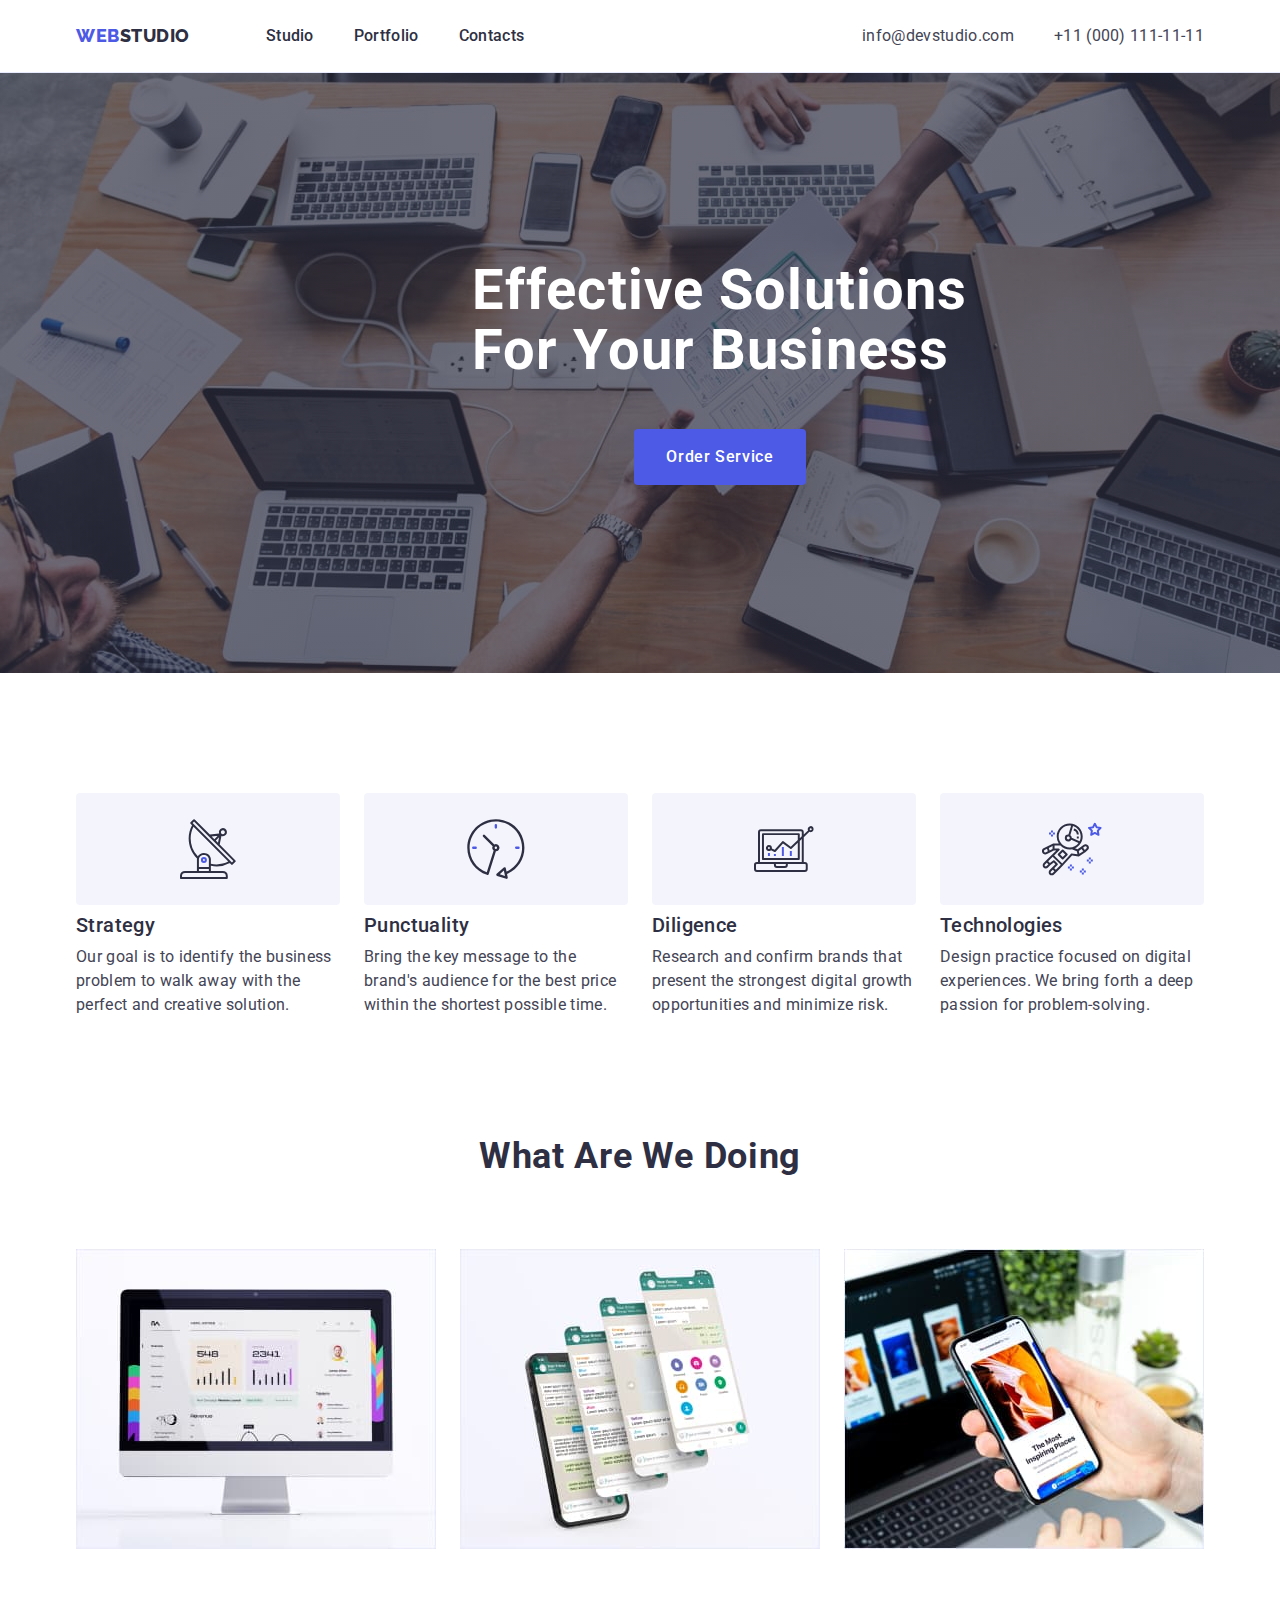
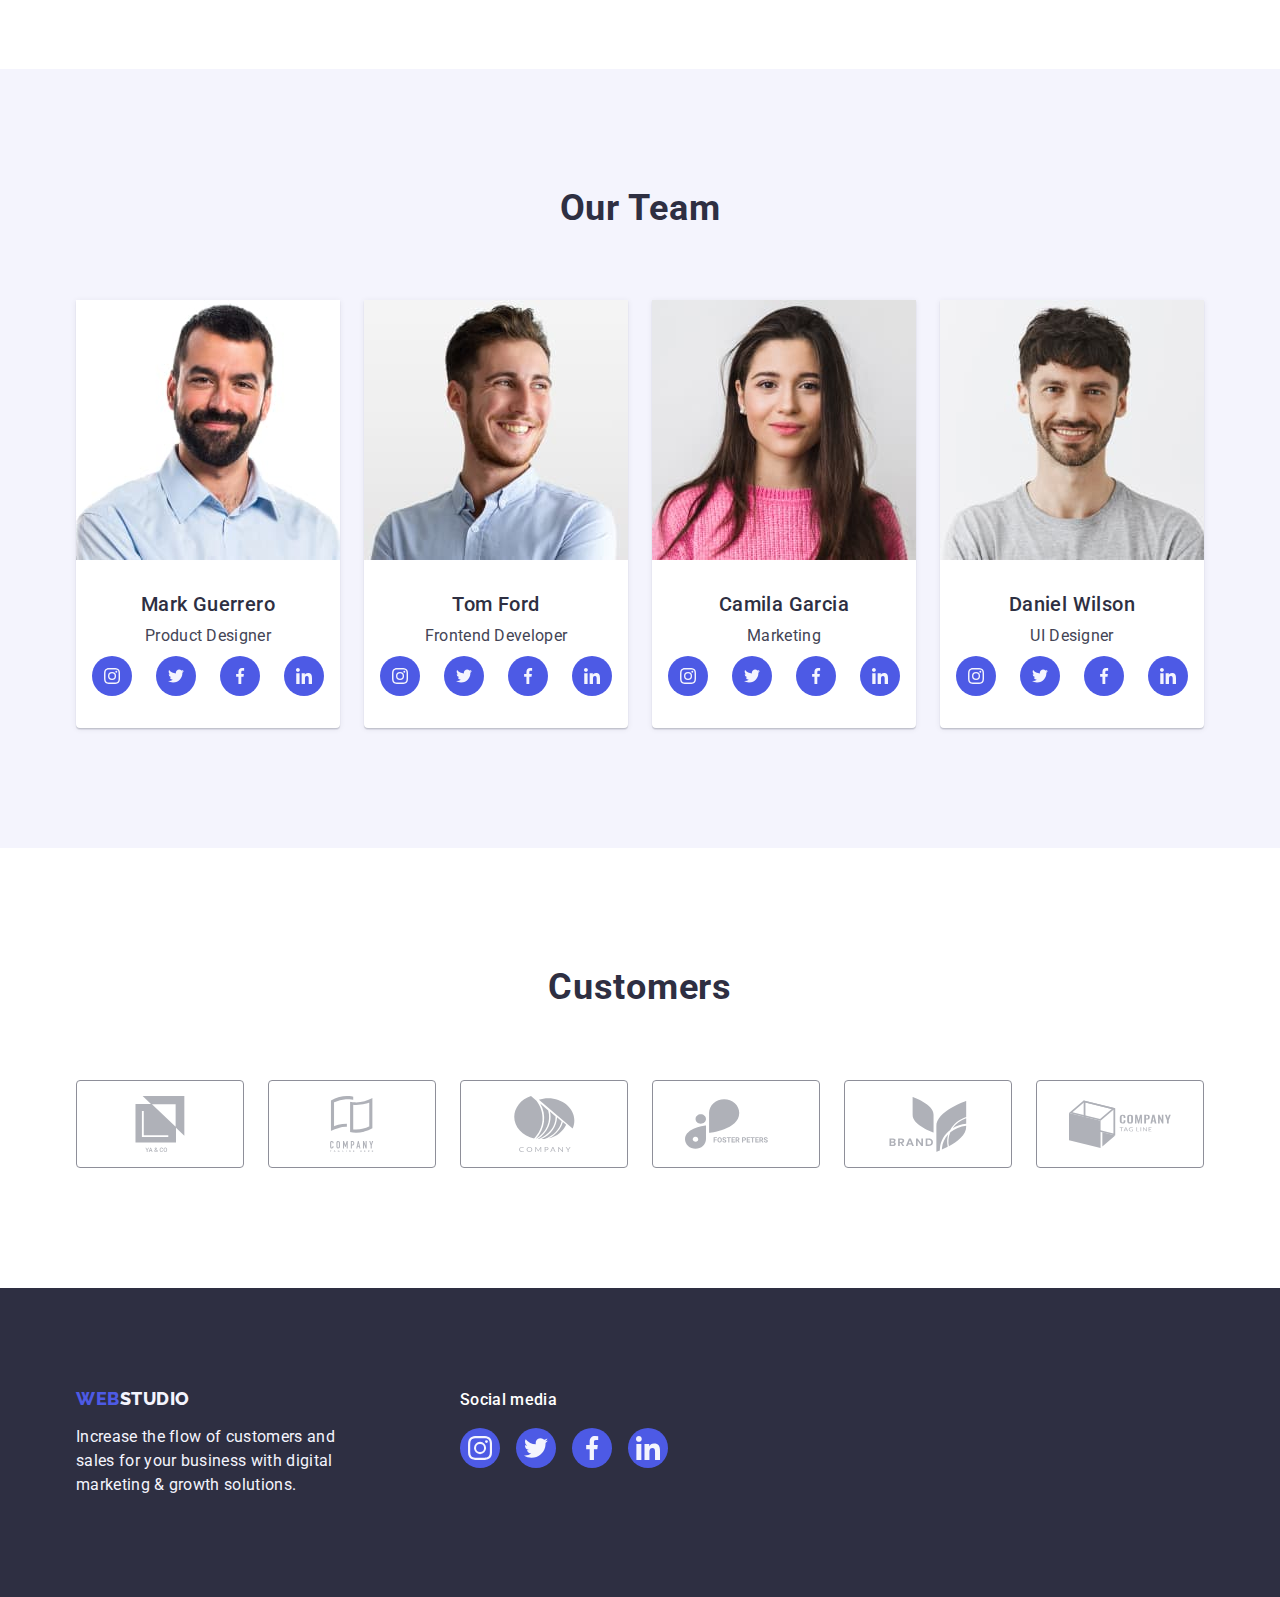
==== commit 8418a540: "corrected-mistakes" ====
--- a/index.html
+++ b/index.html
@@ -49,12 +49,12 @@
          </section>
 
          <section class="features">
-             <div class="container">
+             <div class="features-container container">
                  <h2 class="features-title" hidden>Features</h2>
                  <ul class="features-list list">
                      <li class="item">
                         <div class="overlay-icon">
-                        <svg class="features-icon">
+                        <svg class="features-icon" width="64" height="64">
                             <use href="./images/icon.svg#antenna"></use>
                         </svg>
                          </div>
@@ -67,7 +67,7 @@
    
                      <li class="item">
                         <div class="overlay-icon">
-                        <svg class="features-icon">
+                        <svg class="features-icon" width="64" height="64">
                             <use href="./images/icon.svg#clock"></use>
                         </svg>
                     </div>
@@ -80,7 +80,7 @@
    
                      <li class="item">
                         <div class="overlay-icon">
-                        <svg class="features-icon">
+                        <svg class="features-icon" width="64" height="64">
                             <use href="./images/icon.svg#diagram"></use>
                         </svg>
                         </div>
@@ -93,7 +93,7 @@
    
                      <li class="item">
                         <div class="overlay-icon">
-                        <svg class="features-icon">
+                        <svg class="features-icon" width="64" height="64">
                             <use href="./images/icon.svg#astronaut"></use>
                         </svg>
                         </div>
@@ -150,24 +150,32 @@
                              <p class="position">Product Designer</p>
                              <ul class="socials list">
                                  <li class="socials-item">
-                                     <svg class="socials-icon">
-                                         <use href="/images/icon.svg #instagram"></use>
+                                    <a href="" class="socials-link">
+                                     <svg class="socials-icon" width="16" height="16">
+                                         <use href="./images/icon.svg#instagram"></use>
                                      </svg>
+                                    </a>
                                  </li>
                                  <li class="socials-item">
-                                     <svg class="socials-icon">
-                                         <use href="/images/icon.svg#twitter"></use>
+                                    <a href="" class="socials-link">
+                                     <svg class="socials-icon" width="16" height="16">
+                                         <use href="./images/icon.svg#twitter"></use>
                                      </svg>
+                                    </a>
                                  </li>
                                  <li class="socials-item">
-                                     <svg class="socials-icon">
-                                         <use href="/images/icon.svg#facebook"></use>
+                                    <a href="" class="socials-link">
+                                     <svg class="socials-icon" width="16" height="16">
+                                         <use href="./images/icon.svg#facebook"></use>
                                      </svg>
+                                    </a>
                                  </li>
                                  <li class="socials-item">
-                                     <svg class="socials-icon">
-                                         <use href="/images/icon.svg#linkedin"></use>
+                                    <a href="" class="socials-link">
+                                     <svg class="socials-icon" width="16" height="16">
+                                         <use href="./images/icon.svg#linkedin"></use>
                                      </svg>
+                                    </a>
                                  </li>
                              </ul>
                          </div>
@@ -183,24 +191,32 @@
                              <p class="position">Frontend Developer</p> 
                              <ul class="socials list">
                                 <li class="socials-item">
-                                    <svg class="socials-icon">
-                                        <use href="/images/icon.svg#instagram"></use>
-                                    </svg>
-                                </li>
-                                <li class="socials-item">
-                                    <svg class="socials-icon">
-                                        <use href="/images/icon.svg#twitter"></use>
-                                    </svg>
-                                </li>
-                                <li class="socials-item">
-                                    <svg class="socials-icon">
-                                        <use href="/images/icon.svg#facebook"></use>
-                                    </svg>
-                                </li>
-                                <li class="socials-item">
-                                    <svg class="socials-icon">
-                                        <use href="/images/icon.svg#linkedin"></use>
-                                    </svg>
+                                   <a href="" class="socials-link">
+                                    <svg class="socials-icon" width="16" height="16">
+                                        <use href="./images/icon.svg#instagram"></use>
+                                    </svg>
+                                   </a>
+                                </li>
+                                <li class="socials-item">
+                                   <a href="" class="socials-link">
+                                    <svg class="socials-icon" width="16" height="16">
+                                        <use href="./images/icon.svg#twitter"></use>
+                                    </svg>
+                                   </a>
+                                </li>
+                                <li class="socials-item">
+                                   <a href="" class="socials-link">
+                                    <svg class="socials-icon" width="16" height="16">
+                                        <use href="./images/icon.svg#facebook"></use>
+                                    </svg>
+                                   </a>
+                                </li>
+                                <li class="socials-item">
+                                   <a href="" class="socials-link">
+                                    <svg class="socials-icon" width="16" height="16">
+                                        <use href="./images/icon.svg#linkedin"></use>
+                                    </svg>
+                                   </a>
                                 </li>
                             </ul>
                         </div> 
@@ -216,24 +232,32 @@
                              <p class="position">Marketing</p> 
                              <ul class="socials list">
                                 <li class="socials-item">
-                                    <svg class="socials-icon">
-                                        <use href="/images/icon.svg#instagram"></use>
-                                    </svg>
-                                </li>
-                                <li class="socials-item">
-                                    <svg class="socials-icon">
-                                        <use href="/images/icon.svg#twitter"></use>
-                                    </svg>
-                                </li>
-                                <li class="socials-item">
-                                    <svg class="socials-icon">
-                                        <use href="/images/icon.svg#facebook"></use>
-                                    </svg>
-                                </li>
-                                <li class="socials-item">
-                                    <svg class="socials-icon">
-                                        <use href="/images/icon.svg#linkedin"></use>
-                                    </svg>
+                                   <a href="" class="socials-link">
+                                    <svg class="socials-icon" width="16" height="16">
+                                        <use href="./images/icon.svg#instagram"></use>
+                                    </svg>
+                                   </a>
+                                </li>
+                                <li class="socials-item">
+                                   <a href="" class="socials-link">
+                                    <svg class="socials-icon" width="16" height="16">
+                                        <use href="./images/icon.svg#twitter"></use>
+                                    </svg>
+                                   </a>
+                                </li>
+                                <li class="socials-item">
+                                   <a href="" class="socials-link">
+                                    <svg class="socials-icon" width="16" height="16">
+                                        <use href="./images/icon.svg#facebook"></use>
+                                    </svg>
+                                   </a>
+                                </li>
+                                <li class="socials-item">
+                                   <a href="" class="socials-link">
+                                    <svg class="socials-icon" width="16" height="16">
+                                        <use href="./images/icon.svg#linkedin"></use>
+                                    </svg>
+                                   </a>
                                 </li>
                             </ul>
                          </div>
@@ -249,29 +273,34 @@
                              <p class="position">UI Designer</p> 
                              <ul class="socials list">
                                 <li class="socials-item">
-                                    <svg class="socials-icon">
-                                        <use href="/images/icon.svg#instagram"></use>
-                                    </svg>
-                                </li>
-                                <li class="socials-item">
-                                    <svg class="socials-icon">
-                                        <use href="/images/icon.svg#twitter"></use>
-                                    </svg>
-                                </li>
-                                <li class="socials-item">
-                                    <svg class="socials-icon">
-                                        <use href="/images/icon.svg#facebook"></use>
-                                    </svg>
-                                </li>
-                                <li class="socials-item">
-                                    <svg class="socials-icon">
-                                        <use href="/images/icon.svg#linkedin"></use>
-                                    </svg>
+                                   <a href="" class="socials-link">
+                                    <svg class="socials-icon" width="16" height="16">
+                                        <use href="./images/icon.svg#instagram"></use>
+                                    </svg>
+                                   </a>
+                                </li>
+                                <li class="socials-item">
+                                   <a href="" class="socials-link">
+                                    <svg class="socials-icon" width="16" height="16">
+                                        <use href="./images/icon.svg#twitter"></use>
+                                    </svg>
+                                   </a>
+                                </li>
+                                <li class="socials-item">
+                                   <a href="" class="socials-link">
+                                    <svg class="socials-icon" width="16" height="16">
+                                        <use href="./images/icon.svg#facebook"></use>
+                                    </svg>
+                                   </a>
+                                </li>
+                                <li class="socials-item">
+                                   <a href="" class="socials-link">
+                                    <svg class="socials-icon" width="16" height="16">
+                                        <use href="./images/icon.svg#linkedin"></use>
+                                    </svg>
+                                   </a>
                                 </li>
                             </ul>
-                         </div>
-                     </li>
-                 </ul>
              </div>
          </section>
          <section class="clients">
@@ -280,43 +309,43 @@
             <ul class="companies list">
                 <li class="companies-list">
                      <a href="" class="companies-link">
-                    <svg class="companies-item">
-                        <use href="/images/icon.svg#company-1"></use>
+                    <svg class="companies-item" width="104" height="56">
+                        <use href="./images/icon.svg#company-1"></use>
                     </svg>
                      </a>
                 </li>
                 <li class="companies-list">
                     <a href="" class="companies-link">
-                    <svg class="companies-item">
-                        <use href="/images/icon.svg#company-2"></use>
+                    <svg class="companies-item" width="104" height="56">
+                        <use href="./images/icon.svg#company-2"></use>
                     </svg>
                     </a>
                 </li>
                 <li class="companies-list">
                     <a href="" class="companies-link">
-                    <svg class="companies-item">
-                        <use href="/images/icon.svg#company-3"></use>
+                    <svg class="companies-item" width="104" height="56">
+                        <use href="./images/icon.svg#company-3"></use>
                     </svg>
                     </a>
                 </li>
                 <li class="companies-list">
                     <a href="" class="companies-link">
-                    <svg class="companies-item">
-                        <use href="/images/icon.svg#company-4"></use>
+                    <svg class="companies-item" width="104" height="56">
+                        <use href="./images/icon.svg#company-4"></use>
                     </svg>
                     </a>
                 </li>
                 <li class="companies-list" >
                     <a href="" class="companies-link">
-                    <svg class="companies-item">
-                        <use href="/images/icon.svg#company-5"></use>
+                    <svg class="companies-item" width="104" height="56">
+                        <use href="./images/icon.svg#company-5"></use>
                     </svg>
                 </a>
                 </li>
                 <li class="companies-list" >
                     <a href="" class="companies-link">
-                    <svg class="companies-item">
-                        <use href="/images/icon.svg#company-6"></use>
+                    <svg class="companies-item" width="104" height="56">
+                        <use href="./images/icon.svg#company-6"></use>
                     </svg>
                     </a>
                 </li>
@@ -326,10 +355,9 @@
 
      </main>
 
+     
      <footer class="footer">
-        <section>
-            <h2 hidden>Footer Info</h2>
-         <div class="container footer-info">
+        <div class="container footer-info">
           <div class="company-info">
              <a href="./index.html" class="footer-logo link">Web<span class="footer-studio">Studio</span></a>
              <p class="footer-text">
@@ -338,33 +366,33 @@
              </p>
             </div>
             <div class="social-media">
-                <h3 class="social-media-title">Social media</h3>
+                <p class="social-media-title">Social media</p>
                 <ul class="social-media-list list">
                     <li class="social-media-item">
                         <a href="" class="social-media-link">
-                        <svg class="social-media-icon">
-                            <use href="/images/icon.svg#instagram"></use>
+                        <svg class="social-media-icon" width="24" height="24">
+                            <use href="./images/icon.svg#instagram"></use>
                         </svg>
                         </a>
                     </li>
                     <li class="social-media-item">
                         <a href="" class="social-media-link">
-                        <svg class="social-media-icon">
-                            <use href="/images/icon.svg#twitter"></use>
+                        <svg class="social-media-icon" width="24" height="24">
+                            <use href="./images/icon.svg#twitter"></use>
                         </svg>
                         </a>
                     </li>
                     <li class="social-media-item">
                         <a href="" class="social-media-link">
-                        <svg class="social-media-icon">
-                            <use href="/images/icon.svg#facebook"></use>
+                        <svg class="social-media-icon" width="24" height="24">
+                            <use href="./images/icon.svg#facebook"></use>
                         </svg>
                     </a>
                     </li>
                     <li class="social-media-item">
                     <a href="" class="social-media-link">
-                        <svg class="social-media-icon">
-                            <use href="/images/icon.svg#linkedin"></use>
+                        <svg class="social-media-icon" width="24" height="24">
+                            <use href="./images/icon.svg#linkedin"></use>
                         </svg>
                         </a>
                     </li>
--- a/css/styles.css
+++ b/css/styles.css
@@ -7,7 +7,7 @@
     --pressed-state-color: #404BBF;
     --accent-color: #E7E9FC;
     --subtle-text-color: #8E8F99; 
-    --success-color: #31D0AA;
+    --light-grey-color: #afb1b8; 
 
 }
 
@@ -34,6 +34,7 @@
 
 .header{
     border-bottom: 1px solid var(--accent-color);
+    box-shadow: 0px 2px 1px rgba(46, 47, 66, 0.08), 0px 1px 1px rgba(46, 47, 66, 0.16), 0px 1px 6px rgba(46, 47, 66, 0.08);
 }
 .logo-studio {
     color: var(--dark-color);
@@ -128,8 +129,7 @@
     height: 600px;
     margin-left:auto;
     margin-right:auto;
-    background-image: linear-gradient(rgba(46, 47, 66, 0.7), rgba(46, 47, 66, 0.7)),
-    url(../images/people-office\ 1.jpg);
+    background-image: linear-gradient(rgba(46, 47, 66, 0.7), rgba(46, 47, 66, 0.7)), url(../images/office.jpg);
     background-repeat: no-repeat;
     background-position: center;
     background-size: cover;
@@ -193,6 +193,7 @@
     background-color:var(--pressed-state-color)
 }
 
+
 .features-list{
     display:flex;
     gap: 24px;
@@ -206,8 +207,7 @@
 
 
 .features-icon{
-    width:64px;
-    height:64px;
+
     align-items:center;
     margin: 24px 102.14px;
     
@@ -215,9 +215,12 @@
 
 .overlay-icon{
     display:flex;
+    align-items:center;
+    justify-content:center;
     background: var(--light-color);
     border-radius: 4px;
     margin-bottom:8px;
+    height:112px;
     
     
 
@@ -259,11 +262,10 @@
 }
 .section-title{
     margin-bottom: 72px;
-
     color:var(--dark-color);
     font-weight: 700;
     font-size: 36px;
-    line-height: 1.11;
+    line-height: 1.1;
     text-align: center;
     letter-spacing: 0.02em;
     text-transform: capitalize;
@@ -293,7 +295,7 @@
 
 
 .info{
-    padding: 32px 16px;
+    padding: 32px 0;
 
     
 
@@ -331,26 +333,39 @@
 }
 
 .socials-icon{
-    width:16px;
-    height:16px;
-    margin-top: 12px;
-    margin-bottom: 12px;
-    margin-left: 12.03px;
-    margin-right: 11.98px;
+    
+    fill: var(--light-color);
 }
 
 .socials{
     display:flex;
+    justify-content:center;
     gap:24px;
 }
 
 .socials-item{
-    display: flex;
+    width:40px;
+    height:40px;
+    
+}
+
+.socials-link{
+    display:flex;
+    align-items:center;
+    justify-content: center;
+    width:100%;
+    height:100%;
     background: var(--primary-brand-color);
     border-radius: 50%;
-    align-items:center;
-}
-
+
+    
+}
+
+.socials-link:hover, 
+.socials-link:focus {
+    background-color: #404bbf;
+
+}
 .clients{
     padding-top: 120px;
     padding-bottom: 120px;
@@ -366,6 +381,7 @@
 .companies-list{
     width: calc((100% - 120px) / 6);
     display:flex;
+    height:88px;
     
 
 }
@@ -379,24 +395,27 @@
 
 .companies-link{
     display:flex;
+    width:100%;
+    height:100%;
     border: 1px solid var(--subtle-text-color);
     border-radius: 4px;
   justify-content: center;
   align-items: center;
-}
+  color:var(--light-grey-color);
+}
+
+
 .companies-link:hover,
 .companies-link:focus {
-     border: 1px solid var(--pressed-state-color);
-     border-radius: 4px;
+    border-color: #404bbf;
+    color: #404bbf; 
 }
 
 .companies-item{
-    fill: var(--subtle-text-color);
-}
-.companies-item:hover, 
-.companies-item:focus {
-fill:var(--pressed-state-color);
-}
+    fill: currentColor;
+}
+
+
 .footer{
     background-color:var(--dark-color);
     padding-top: 100px;
@@ -437,6 +456,7 @@
 .footer-info{
     display:flex;
     gap:120px;
+    align-items: baseline; 
 }
 .social-media-title{
     color:var(--white-background-color);
@@ -449,6 +469,7 @@
 }
 
 .social-media-icon{
+    fill:var(--light-color);
     width:24px;
     height:24px;
    
@@ -456,22 +477,26 @@
 
 .social-media-list{
     display:flex;
-    gap:24px;
+    gap:16px;
 }
 
 .social-media-item{
+    width:40px;
+    height:40px;
+}
+
+.social-media-link{
     display: flex;
-    background: var(--primary-brand-color);
+    width:100%;
+    height:100%;
+    background-color: var(--primary-brand-color);
     border-radius: 50%;
     align-items:center;
     justify-content:center;
-    width:40px;
-    height:40px;
-}
-
-.social-media-item:hover,
-.social-media-item:focus{
-    background: var(--success-color);
+}
+.social-media-link:hover,
+.social-media-link:focus{
+    background-color: #31d0aa;
 }
 
 
@@ -528,9 +553,6 @@
 
 }
 
-.card:hover{
-    box-shadow: 0px 1px 6px rgba(46, 47, 66, 0.08), 0px 1px 1px rgba(46, 47, 66, 0.16), 0px 2px 1px rgba(46, 47, 66, 0.08);
-}
 .service{
     margin-bottom: 8px;
     font-weight: 500;
@@ -560,3 +582,13 @@
     
 }
 
+.work-list-link{
+    display:block;
+}
+
+.work-list-link:hover,
+.work-list-link:focus 
+{
+    box-shadow: 0px 1px 6px rgba(46, 47, 66, 0.08), 0px 1px 1px rgba(46, 47, 66, 0.16), 0px 2px 1px rgba(46, 47, 66, 0.08);
+}
+
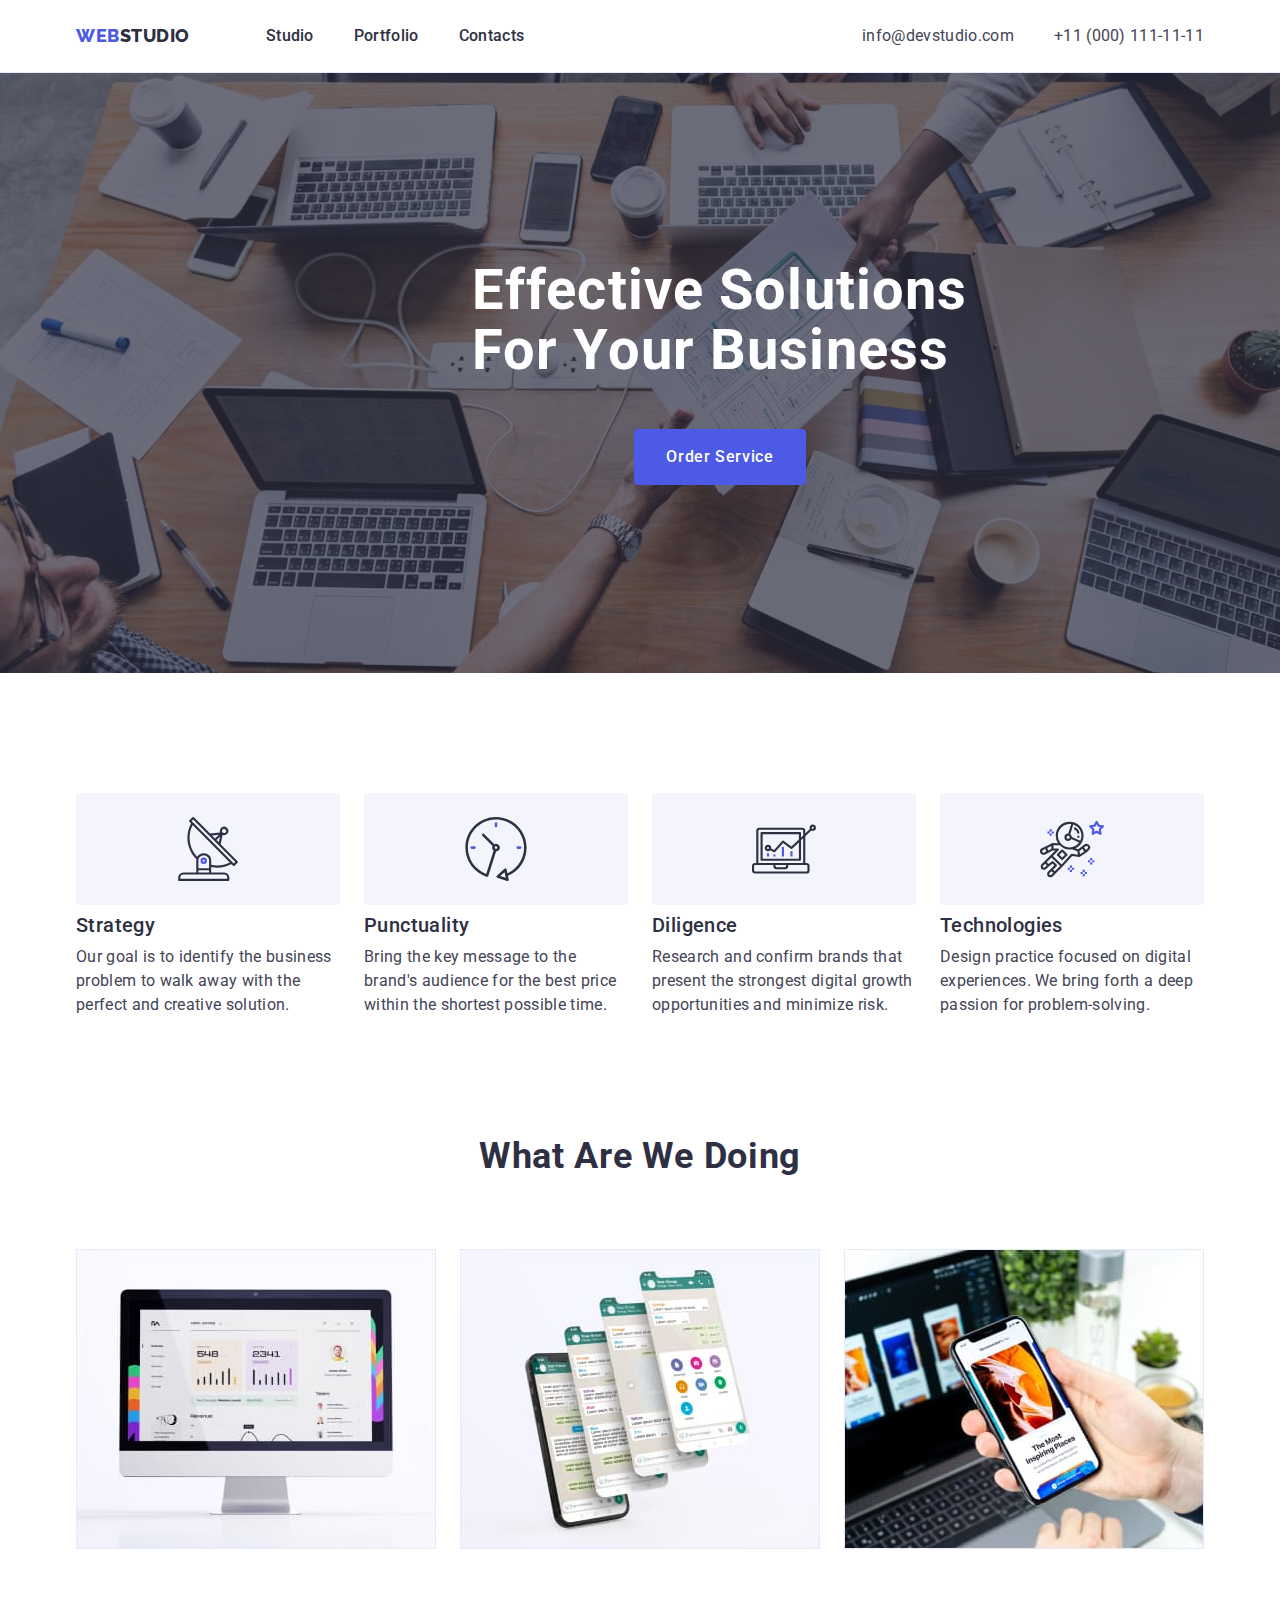
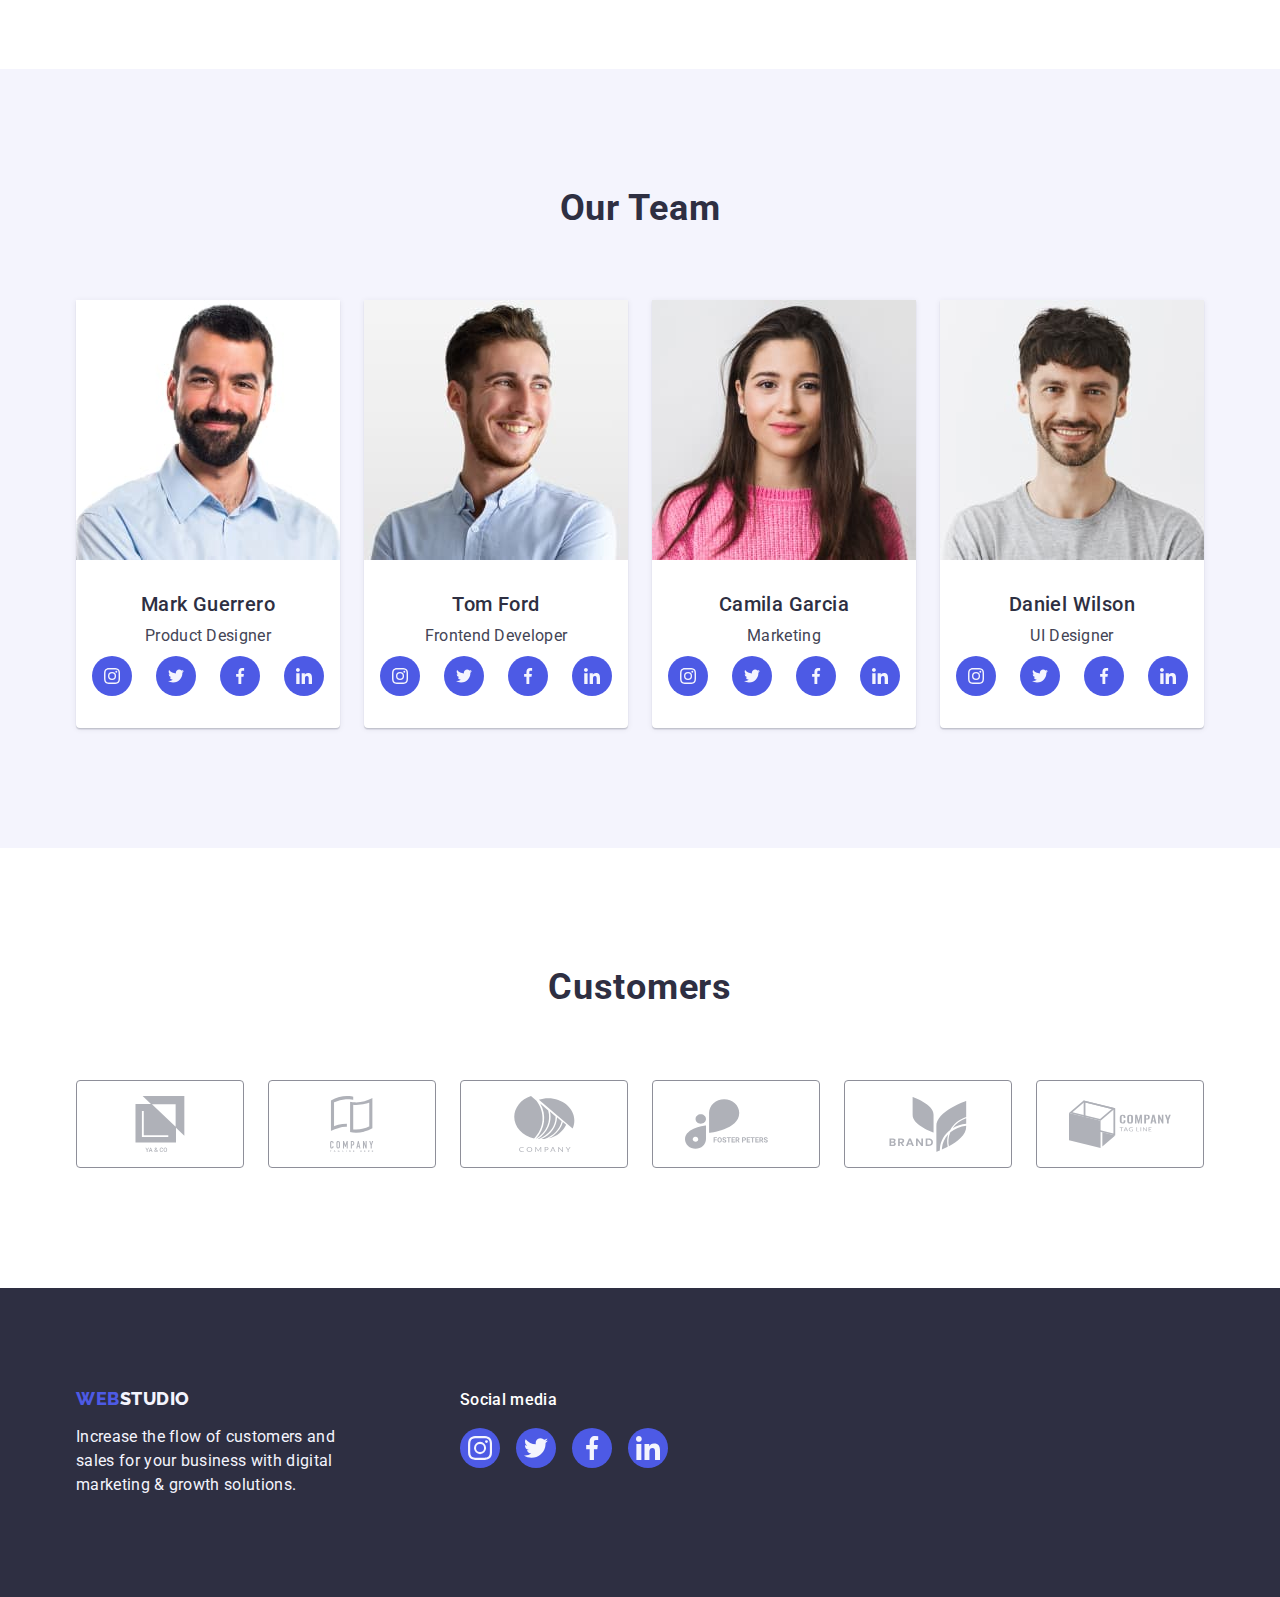
==== commit 05ed0456: "good-looking" ====
--- a/index.html
+++ b/index.html
@@ -1,409 +1,427 @@
- <!DOCTYPE html>
- <html lang="en">
- <head>
-    <meta charset="UTF-8">
-    <meta http-equiv="X-UA-Compatible" content="IE=edge">
-    <meta name="viewport" content="width=device-width, initial-scale=1.0">
+<!DOCTYPE html>
+<html lang="en">
+  <head>
+    <meta charset="UTF-8" />
+    <meta http-equiv="X-UA-Compatible" content="IE=edge" />
+    <meta name="viewport" content="width=device-width, initial-scale=1.0" />
     <title>Document</title>
-    <link rel="preconnect" href="https://fonts.googleapis.com">
-    <link rel="preconnect" href="https://fonts.gstatic.com" crossorigin>
-    <link href="https://fonts.googleapis.com/css2?family=Raleway:wght@800&family=Roboto:wght@400;500;700&display=swap" rel="stylesheet">
-    <link href="https://cdn.jsdelivr.net/npm/modern-normalize@1.1.0/modern-normalize.min.css" rel="stylesheet">
-    <link rel="stylesheet" href="./css/styles.css">
- </head>
-
- <body class="page">
-     <header class="header">
-        <div class="container main-info">
-
-             <nav class="site-nav main-info">
-                 <a href="./index.html" class="logo link">Web<span class="logo-studio">Studio</span></a>
-                 <ul class="nav-list list">
-                     <li class="item"><a href="./index.html" class="link">Studio</a></li>
-                     <li class="item"><a href="./portfolio.html" class="link">Portfolio</a></li>
-                     <li class="item"><a href="" class="link">Contacts</a></li>
-                 </ul>
-             </nav>
-
-             <address class="address">
-                 <ul class="contacts list">
-                     <li class="item">
-                        <a href="mailto:info@devstudio.com" class="address-item link">info@devstudio.com</a>
-                     </li>
-                     <li class="item">
-                        <a href="tel:+110001111111" class="address-item link">+11 (000) 111-11-11</a>
-                     </li>
-                 </ul>
-             </address>
-
-         </div>
-     </header>
-
-     <main>
-
-         <section class="hero overlay">
-             <div class="container">
-                 <h1 class="hero-title">Effective Solutions for Your Business</h1>
-                 <button type="button" class="button">Order Service</button>
-             </div>
-         </section>
-
-         <section class="features">
-             <div class="features-container container">
-                 <h2 class="features-title" hidden>Features</h2>
-                 <ul class="features-list list">
-                     <li class="item">
-                        <div class="overlay-icon">
-                        <svg class="features-icon" width="64" height="64">
-                            <use href="./images/icon.svg#antenna"></use>
-                        </svg>
-                         </div>
-                         <h3 class="features-subtitle">Strategy</h3>
-                         <p class="features-text">
-                         Our goal is to identify the business
-                         problem to walk away with the perfect and creative solution.
-                         </p>
-                     </li>
-   
-                     <li class="item">
-                        <div class="overlay-icon">
-                        <svg class="features-icon" width="64" height="64">
-                            <use href="./images/icon.svg#clock"></use>
-                        </svg>
-                    </div>
-                         <h3 class="features-subtitle">Punctuality</h3>
-                         <p class="features-text">
-                         Bring the key message to the brand's audience 
-                         for the best price within the shortest possible time.
-                         </p>
-                     </li>
-   
-                     <li class="item">
-                        <div class="overlay-icon">
-                        <svg class="features-icon" width="64" height="64">
-                            <use href="./images/icon.svg#diagram"></use>
-                        </svg>
-                        </div>
-                         <h3 class="features-subtitle">Diligence</h3>
-                         <p class="features-text">
-                         Research and confirm brands that present the strongest 
-                         digital growth opportunities and minimize risk.
-                         </p>
-                     </li>
-   
-                     <li class="item">
-                        <div class="overlay-icon">
-                        <svg class="features-icon" width="64" height="64">
-                            <use href="./images/icon.svg#astronaut"></use>
-                        </svg>
-                        </div>
-                         <h3 class="features-subtitle">Technologies</h3>
-                         <p class="features-text">
-                         Design practice focused on digital experiences. 
-                         We bring forth a deep passion for problem-solving.
-                         </p>
-                     </li>
-                 </ul> 
-                     
-             </div>
-         </section>
-
-         <section class=" pictures">
-             <div class="container">
-                 <h2 class="section-title">What are we doing</h2>
-                 <ul class="img-list list">
-                     <li class="item">
-                         <img 
-                         src="./images/Rectangle1.jpg" 
-                         width="360" height="300" 
-                         alt="Computer monitor">
-                     </li>
-                     <li class="item">
-                         <img 
-                         src="./images/Rectangle2.jpg"
-                         width="360"
-                         height="300"
-                         alt="Mobile displays">
-                     </li>
-                     <li class="item">
-                         <img src="./images/Rectangle3.jpg" 
-                         width="360" height="300" 
-                         alt="A phone in the hand">
-                     </li>
-                 </ul>
-             </div>
-        </section>
-
-         <section class="members">
-             <div class="container">
-
-                 <h2 class="section-title">Our Team</h2>
-                 <ul class="team list">
-                     <li class="item team-member">
-                         <img
-                         src="./images/img.jpg"
-                         width="264"
-                         height="260"
-                         alt="Employee 1">
-                         <div class="info">
-                             <h3 class="name">Mark Guerrero</h3>
-                             <p class="position">Product Designer</p>
-                             <ul class="socials list">
-                                 <li class="socials-item">
-                                    <a href="" class="socials-link">
-                                     <svg class="socials-icon" width="16" height="16">
-                                         <use href="./images/icon.svg#instagram"></use>
-                                     </svg>
-                                    </a>
-                                 </li>
-                                 <li class="socials-item">
-                                    <a href="" class="socials-link">
-                                     <svg class="socials-icon" width="16" height="16">
-                                         <use href="./images/icon.svg#twitter"></use>
-                                     </svg>
-                                    </a>
-                                 </li>
-                                 <li class="socials-item">
-                                    <a href="" class="socials-link">
-                                     <svg class="socials-icon" width="16" height="16">
-                                         <use href="./images/icon.svg#facebook"></use>
-                                     </svg>
-                                    </a>
-                                 </li>
-                                 <li class="socials-item">
-                                    <a href="" class="socials-link">
-                                     <svg class="socials-icon" width="16" height="16">
-                                         <use href="./images/icon.svg#linkedin"></use>
-                                     </svg>
-                                    </a>
-                                 </li>
-                             </ul>
-                         </div>
-                     </li>
-                     <li class="item team-member">
-                         <img
-                         src="./images/img1.jpg"
-                         width="264"
-                         height="260"
-                         alt="Employee 2">
-                         <div class="info">
-                             <h3 class="name">Tom Ford</h3>
-                             <p class="position">Frontend Developer</p> 
-                             <ul class="socials list">
-                                <li class="socials-item">
-                                   <a href="" class="socials-link">
-                                    <svg class="socials-icon" width="16" height="16">
-                                        <use href="./images/icon.svg#instagram"></use>
-                                    </svg>
-                                   </a>
-                                </li>
-                                <li class="socials-item">
-                                   <a href="" class="socials-link">
-                                    <svg class="socials-icon" width="16" height="16">
-                                        <use href="./images/icon.svg#twitter"></use>
-                                    </svg>
-                                   </a>
-                                </li>
-                                <li class="socials-item">
-                                   <a href="" class="socials-link">
-                                    <svg class="socials-icon" width="16" height="16">
-                                        <use href="./images/icon.svg#facebook"></use>
-                                    </svg>
-                                   </a>
-                                </li>
-                                <li class="socials-item">
-                                   <a href="" class="socials-link">
-                                    <svg class="socials-icon" width="16" height="16">
-                                        <use href="./images/icon.svg#linkedin"></use>
-                                    </svg>
-                                   </a>
-                                </li>
-                            </ul>
-                        </div> 
-                     </li>
-                     <li class="item team-member">
-                         <img
-                         src="./images/img2.jpg"
-                         width="264"
-                         height="260"
-                         alt="Employee 3">
-                         <div class="info">
-                             <h3 class="name">Camila Garcia</h3>
-                             <p class="position">Marketing</p> 
-                             <ul class="socials list">
-                                <li class="socials-item">
-                                   <a href="" class="socials-link">
-                                    <svg class="socials-icon" width="16" height="16">
-                                        <use href="./images/icon.svg#instagram"></use>
-                                    </svg>
-                                   </a>
-                                </li>
-                                <li class="socials-item">
-                                   <a href="" class="socials-link">
-                                    <svg class="socials-icon" width="16" height="16">
-                                        <use href="./images/icon.svg#twitter"></use>
-                                    </svg>
-                                   </a>
-                                </li>
-                                <li class="socials-item">
-                                   <a href="" class="socials-link">
-                                    <svg class="socials-icon" width="16" height="16">
-                                        <use href="./images/icon.svg#facebook"></use>
-                                    </svg>
-                                   </a>
-                                </li>
-                                <li class="socials-item">
-                                   <a href="" class="socials-link">
-                                    <svg class="socials-icon" width="16" height="16">
-                                        <use href="./images/icon.svg#linkedin"></use>
-                                    </svg>
-                                   </a>
-                                </li>
-                            </ul>
-                         </div>
-                     </li>
-                     <li class="item team-member">
-                         <img
-                         src="./images/img3.jpg"
-                         width="264"
-                         height="260"
-                         alt="Employee 4">
-                         <div class="info">
-                             <h3 class="name">Daniel Wilson</h3>
-                             <p class="position">UI Designer</p> 
-                             <ul class="socials list">
-                                <li class="socials-item">
-                                   <a href="" class="socials-link">
-                                    <svg class="socials-icon" width="16" height="16">
-                                        <use href="./images/icon.svg#instagram"></use>
-                                    </svg>
-                                   </a>
-                                </li>
-                                <li class="socials-item">
-                                   <a href="" class="socials-link">
-                                    <svg class="socials-icon" width="16" height="16">
-                                        <use href="./images/icon.svg#twitter"></use>
-                                    </svg>
-                                   </a>
-                                </li>
-                                <li class="socials-item">
-                                   <a href="" class="socials-link">
-                                    <svg class="socials-icon" width="16" height="16">
-                                        <use href="./images/icon.svg#facebook"></use>
-                                    </svg>
-                                   </a>
-                                </li>
-                                <li class="socials-item">
-                                   <a href="" class="socials-link">
-                                    <svg class="socials-icon" width="16" height="16">
-                                        <use href="./images/icon.svg#linkedin"></use>
-                                    </svg>
-                                   </a>
-                                </li>
-                            </ul>
-             </div>
-         </section>
-         <section class="clients">
-            <div class="container">
-            <h2 class="section-title">Customers</h2>
-            <ul class="companies list">
-                <li class="companies-list">
-                     <a href="" class="companies-link">
-                    <svg class="companies-item" width="104" height="56">
-                        <use href="./images/icon.svg#company-1"></use>
-                    </svg>
-                     </a>
-                </li>
-                <li class="companies-list">
-                    <a href="" class="companies-link">
-                    <svg class="companies-item" width="104" height="56">
-                        <use href="./images/icon.svg#company-2"></use>
-                    </svg>
-                    </a>
-                </li>
-                <li class="companies-list">
-                    <a href="" class="companies-link">
-                    <svg class="companies-item" width="104" height="56">
-                        <use href="./images/icon.svg#company-3"></use>
-                    </svg>
-                    </a>
-                </li>
-                <li class="companies-list">
-                    <a href="" class="companies-link">
-                    <svg class="companies-item" width="104" height="56">
-                        <use href="./images/icon.svg#company-4"></use>
-                    </svg>
-                    </a>
-                </li>
-                <li class="companies-list" >
-                    <a href="" class="companies-link">
-                    <svg class="companies-item" width="104" height="56">
-                        <use href="./images/icon.svg#company-5"></use>
-                    </svg>
-                </a>
-                </li>
-                <li class="companies-list" >
-                    <a href="" class="companies-link">
-                    <svg class="companies-item" width="104" height="56">
-                        <use href="./images/icon.svg#company-6"></use>
-                    </svg>
-                    </a>
-                </li>
-            </ul>
-        </div>
-         </section>
-
-     </main>
-
-     
-     <footer class="footer">
-        <div class="container footer-info">
-          <div class="company-info">
-             <a href="./index.html" class="footer-logo link">Web<span class="footer-studio">Studio</span></a>
-             <p class="footer-text">
-             Increase the flow of customers and sales for your 
-             business with digital marketing & growth solutions.
-             </p>
-            </div>
-            <div class="social-media">
-                <p class="social-media-title">Social media</p>
-                <ul class="social-media-list list">
-                    <li class="social-media-item">
-                        <a href="" class="social-media-link">
-                        <svg class="social-media-icon" width="24" height="24">
-                            <use href="./images/icon.svg#instagram"></use>
-                        </svg>
-                        </a>
-                    </li>
-                    <li class="social-media-item">
-                        <a href="" class="social-media-link">
-                        <svg class="social-media-icon" width="24" height="24">
-                            <use href="./images/icon.svg#twitter"></use>
-                        </svg>
-                        </a>
-                    </li>
-                    <li class="social-media-item">
-                        <a href="" class="social-media-link">
-                        <svg class="social-media-icon" width="24" height="24">
-                            <use href="./images/icon.svg#facebook"></use>
-                        </svg>
-                    </a>
-                    </li>
-                    <li class="social-media-item">
-                    <a href="" class="social-media-link">
-                        <svg class="social-media-icon" width="24" height="24">
-                            <use href="./images/icon.svg#linkedin"></use>
-                        </svg>
-                        </a>
-                    </li>
+    <link rel="preconnect" href="https://fonts.googleapis.com" />
+    <link rel="preconnect" href="https://fonts.gstatic.com" crossorigin />
+    <link
+      href="https://fonts.googleapis.com/css2?family=Raleway:wght@800&family=Roboto:wght@400;500;700&display=swap"
+      rel="stylesheet"
+    />
+    <link
+      href="https://cdn.jsdelivr.net/npm/modern-normalize@1.1.0/modern-normalize.min.css"
+      rel="stylesheet"
+    />
+    <link rel="stylesheet" href="./css/styles.css" />
+  </head>
+
+  <body class="page">
+    <header class="header">
+      <div class="container main-info">
+        <nav class="site-nav main-info">
+          <a href="./index.html" class="logo link"
+            >Web<span class="logo-studio">Studio</span></a
+          >
+          <ul class="nav-list list">
+            <li class="item"><a href="./index.html" class="link">Studio</a></li>
+            <li class="item">
+              <a href="./portfolio.html" class="link">Portfolio</a>
+            </li>
+            <li class="item"><a href="" class="link">Contacts</a></li>
+          </ul>
+        </nav>
+
+        <address class="address">
+          <ul class="contacts list">
+            <li class="item">
+              <a href="mailto:info@devstudio.com" class="address-item link"
+                >info@devstudio.com</a
+              >
+            </li>
+            <li class="item">
+              <a href="tel:+110001111111" class="address-item link"
+                >+11 (000) 111-11-11</a
+              >
+            </li>
+          </ul>
+        </address>
+      </div>
+    </header>
+
+    <main>
+      <section class="hero overlay">
+        <div class="container">
+          <h1 class="hero-title">Effective Solutions for Your Business</h1>
+          <button type="button" class="button">Order Service</button>
+        </div>
+      </section>
+
+      <section class="features">
+        <div class="features-container container">
+          <h2 class="features-title" hidden>Features</h2>
+          <ul class="features-list list">
+            <li class="item">
+              <div class="overlay-icon">
+                <svg class="features-icon" width="64" height="64">
+                  <use href="./images/icon.svg#antenna"></use>
+                </svg>
+              </div>
+              <h3 class="features-subtitle">Strategy</h3>
+              <p class="features-text">
+                Our goal is to identify the business problem to walk away with
+                the perfect and creative solution.
+              </p>
+            </li>
+
+            <li class="item">
+              <div class="overlay-icon">
+                <svg class="features-icon" width="64" height="64">
+                  <use href="./images/icon.svg#clock"></use>
+                </svg>
+              </div>
+              <h3 class="features-subtitle">Punctuality</h3>
+              <p class="features-text">
+                Bring the key message to the brand's audience for the best price
+                within the shortest possible time.
+              </p>
+            </li>
+
+            <li class="item">
+              <div class="overlay-icon">
+                <svg class="features-icon" width="64" height="64">
+                  <use href="./images/icon.svg#diagram"></use>
+                </svg>
+              </div>
+              <h3 class="features-subtitle">Diligence</h3>
+              <p class="features-text">
+                Research and confirm brands that present the strongest digital
+                growth opportunities and minimize risk.
+              </p>
+            </li>
+
+            <li class="item">
+              <div class="overlay-icon">
+                <svg class="features-icon" width="64" height="64">
+                  <use href="./images/icon.svg#astronaut"></use>
+                </svg>
+              </div>
+              <h3 class="features-subtitle">Technologies</h3>
+              <p class="features-text">
+                Design practice focused on digital experiences. We bring forth a
+                deep passion for problem-solving.
+              </p>
+            </li>
+          </ul>
+        </div>
+      </section>
+
+      <section class="pictures">
+        <div class="container">
+          <h2 class="section-title">What are we doing</h2>
+          <ul class="img-list list">
+            <li class="item">
+              <img
+                src="./images/Rectangle1.jpg"
+                width="360"
+                height="300"
+                alt="Computer monitor"
+              />
+            </li>
+            <li class="item">
+              <img
+                src="./images/Rectangle2.jpg"
+                width="360"
+                height="300"
+                alt="Mobile displays"
+              />
+            </li>
+            <li class="item">
+              <img
+                src="./images/Rectangle3.jpg"
+                width="360"
+                height="300"
+                alt="A phone in the hand"
+              />
+            </li>
+          </ul>
+        </div>
+      </section>
+
+      <section class="members">
+        <div class="container">
+          <h2 class="section-title">Our Team</h2>
+          <ul class="team list">
+            <li class="item team-member">
+              <img
+                src="./images/img.jpg"
+                width="264"
+                height="260"
+                alt="Employee 1"
+              />
+              <div class="info">
+                <h3 class="name">Mark Guerrero</h3>
+                <p class="position">Product Designer</p>
+                <ul class="socials list">
+                  <li class="socials-item">
+                    <a href="" class="socials-link">
+                      <svg class="socials-icon" width="16" height="16">
+                        <use href="./images/icon.svg#instagram"></use>
+                      </svg>
+                    </a>
+                  </li>
+                  <li class="socials-item">
+                    <a href="" class="socials-link">
+                      <svg class="socials-icon" width="16" height="16">
+                        <use href="./images/icon.svg#twitter"></use>
+                      </svg>
+                    </a>
+                  </li>
+                  <li class="socials-item">
+                    <a href="" class="socials-link">
+                      <svg class="socials-icon" width="16" height="16">
+                        <use href="./images/icon.svg#facebook"></use>
+                      </svg>
+                    </a>
+                  </li>
+                  <li class="socials-item">
+                    <a href="" class="socials-link">
+                      <svg class="socials-icon" width="16" height="16">
+                        <use href="./images/icon.svg#linkedin"></use>
+                      </svg>
+                    </a>
+                  </li>
                 </ul>
-
-            </div>
-            
-         </div>
-        </section>
-     </footer>
-
-</body>
-
-</html>+              </div>
+            </li>
+            <li class="item team-member">
+              <img
+                src="./images/img1.jpg"
+                width="264"
+                height="260"
+                alt="Employee 2"
+              />
+              <div class="info">
+                <h3 class="name">Tom Ford</h3>
+                <p class="position">Frontend Developer</p>
+                <ul class="socials list">
+                  <li class="socials-item">
+                    <a href="" class="socials-link">
+                      <svg class="socials-icon" width="16" height="16">
+                        <use href="./images/icon.svg#instagram"></use>
+                      </svg>
+                    </a>
+                  </li>
+                  <li class="socials-item">
+                    <a href="" class="socials-link">
+                      <svg class="socials-icon" width="16" height="16">
+                        <use href="./images/icon.svg#twitter"></use>
+                      </svg>
+                    </a>
+                  </li>
+                  <li class="socials-item">
+                    <a href="" class="socials-link">
+                      <svg class="socials-icon" width="16" height="16">
+                        <use href="./images/icon.svg#facebook"></use>
+                      </svg>
+                    </a>
+                  </li>
+                  <li class="socials-item">
+                    <a href="" class="socials-link">
+                      <svg class="socials-icon" width="16" height="16">
+                        <use href="./images/icon.svg#linkedin"></use>
+                      </svg>
+                    </a>
+                  </li>
+                </ul>
+              </div>
+            </li>
+            <li class="item team-member">
+              <img
+                src="./images/img2.jpg"
+                width="264"
+                height="260"
+                alt="Employee 3"
+              />
+              <div class="info">
+                <h3 class="name">Camila Garcia</h3>
+                <p class="position">Marketing</p>
+                <ul class="socials list">
+                  <li class="socials-item">
+                    <a href="" class="socials-link">
+                      <svg class="socials-icon" width="16" height="16">
+                        <use href="./images/icon.svg#instagram"></use>
+                      </svg>
+                    </a>
+                  </li>
+                  <li class="socials-item">
+                    <a href="" class="socials-link">
+                      <svg class="socials-icon" width="16" height="16">
+                        <use href="./images/icon.svg#twitter"></use>
+                      </svg>
+                    </a>
+                  </li>
+                  <li class="socials-item">
+                    <a href="" class="socials-link">
+                      <svg class="socials-icon" width="16" height="16">
+                        <use href="./images/icon.svg#facebook"></use>
+                      </svg>
+                    </a>
+                  </li>
+                  <li class="socials-item">
+                    <a href="" class="socials-link">
+                      <svg class="socials-icon" width="16" height="16">
+                        <use href="./images/icon.svg#linkedin"></use>
+                      </svg>
+                    </a>
+                  </li>
+                </ul>
+              </div>
+            </li>
+            <li class="item team-member">
+              <img
+                src="./images/img3.jpg"
+                width="264"
+                height="260"
+                alt="Employee 4"
+              />
+              <div class="info">
+                <h3 class="name">Daniel Wilson</h3>
+                <p class="position">UI Designer</p>
+                <ul class="socials list">
+                  <li class="socials-item">
+                    <a href="" class="socials-link">
+                      <svg class="socials-icon" width="16" height="16">
+                        <use href="./images/icon.svg#instagram"></use>
+                      </svg>
+                    </a>
+                  </li>
+                  <li class="socials-item">
+                    <a href="" class="socials-link">
+                      <svg class="socials-icon" width="16" height="16">
+                        <use href="./images/icon.svg#twitter"></use>
+                      </svg>
+                    </a>
+                  </li>
+                  <li class="socials-item">
+                    <a href="" class="socials-link">
+                      <svg class="socials-icon" width="16" height="16">
+                        <use href="./images/icon.svg#facebook"></use>
+                      </svg>
+                    </a>
+                  </li>
+                  <li class="socials-item">
+                    <a href="" class="socials-link">
+                      <svg class="socials-icon" width="16" height="16">
+                        <use href="./images/icon.svg#linkedin"></use>
+                      </svg>
+                    </a>
+                  </li>
+                </ul>
+              </div>
+            </li>
+          </ul>
+        </div>
+      </section>
+
+      <section class="clients">
+        <div class="container">
+          <h2 class="section-title">Customers</h2>
+          <ul class="companies list">
+            <li class="companies-list">
+              <a href="" class="companies-link">
+                <svg class="companies-item" width="104" height="56">
+                  <use href="./images/icon.svg#company-1"></use>
+                </svg>
+              </a>
+            </li>
+            <li class="companies-list">
+              <a href="" class="companies-link">
+                <svg class="companies-item" width="104" height="56">
+                  <use href="./images/icon.svg#company-2"></use>
+                </svg>
+              </a>
+            </li>
+            <li class="companies-list">
+              <a href="" class="companies-link">
+                <svg class="companies-item" width="104" height="56">
+                  <use href="./images/icon.svg#company-3"></use>
+                </svg>
+              </a>
+            </li>
+            <li class="companies-list">
+              <a href="" class="companies-link">
+                <svg class="companies-item" width="104" height="56">
+                  <use href="./images/icon.svg#company-4"></use>
+                </svg>
+              </a>
+            </li>
+            <li class="companies-list">
+              <a href="" class="companies-link">
+                <svg class="companies-item" width="104" height="56">
+                  <use href="./images/icon.svg#company-5"></use>
+                </svg>
+              </a>
+            </li>
+            <li class="companies-list">
+              <a href="" class="companies-link">
+                <svg class="companies-item" width="104" height="56">
+                  <use href="./images/icon.svg#company-6"></use>
+                </svg>
+              </a>
+            </li>
+          </ul>
+        </div>
+      </section>
+    </main>
+
+    <footer class="footer">
+      <div class="container footer-info">
+        <div class="company-info">
+          <a href="./index.html" class="footer-logo link"
+            >Web<span class="footer-studio">Studio</span></a
+          >
+          <p class="footer-text">
+            Increase the flow of customers and sales for your business with
+            digital marketing & growth solutions.
+          </p>
+        </div>
+        <div class="social-media">
+          <p class="social-media-title">Social media</p>
+          <ul class="social-media-list list">
+            <li class="social-media-item">
+              <a href="" class="social-media-link">
+                <svg class="social-media-icon" width="24" height="24">
+                  <use href="./images/icon.svg#instagram"></use>
+                </svg>
+              </a>
+            </li>
+            <li class="social-media-item">
+              <a href="" class="social-media-link">
+                <svg class="social-media-icon" width="24" height="24">
+                  <use href="./images/icon.svg#twitter"></use>
+                </svg>
+              </a>
+            </li>
+            <li class="social-media-item">
+              <a href="" class="social-media-link">
+                <svg class="social-media-icon" width="24" height="24">
+                  <use href="./images/icon.svg#facebook"></use>
+                </svg>
+              </a>
+            </li>
+            <li class="social-media-item">
+              <a href="" class="social-media-link">
+                <svg class="social-media-icon" width="24" height="24">
+                  <use href="./images/icon.svg#linkedin"></use>
+                </svg>
+              </a>
+            </li>
+          </ul>
+        </div>
+      </div>
+    </footer>
+  </body>
+</html>
--- a/css/styles.css
+++ b/css/styles.css
@@ -1,117 +1,32 @@
-:root{
-    --dark-color:#2E2F42;
-    --text-color: #434455;
-    --primary-brand-color: #4D5AE5;
-    --white-background-color: #FFFFFF;
-    --light-color: #F4F4FD;
-    --pressed-state-color: #404BBF;
-    --accent-color: #E7E9FC;
-    --subtle-text-color: #8E8F99; 
-    --light-grey-color: #afb1b8; 
-
+:root {
+  --dark-color: #2e2f42;
+  --text-color: #434455;
+  --primary-brand-color: #4d5ae5;
+  --white-background-color: #ffffff;
+  --light-color: #f4f4fd;
+  --pressed-state-color: #404bbf;
+  --accent-color: #e7e9fc;
+  --subtle-text-color: #8e8f99;
+  --light-grey-color: #afb1b8;
 }
 
 .page {
-    background-color: var(--white-background-color);
-    color: var(--text-color);
-    font-family: Roboto, sans-serif;
-
-}
-
+  background-color: var(--white-background-color);
+  color: var(--text-color);
+  font-family: Roboto, sans-serif;
+}
 
 .list {
-    padding:0;
-    margin:0;
-    list-style: none;
+  padding: 0;
+  margin: 0;
+  list-style: none;
 }
 
 img {
-    display: block; 
-    max-width: 100%;
-    height:auto;
-
-}
-
-.header{
-    border-bottom: 1px solid var(--accent-color);
-    box-shadow: 0px 2px 1px rgba(46, 47, 66, 0.08), 0px 1px 1px rgba(46, 47, 66, 0.16), 0px 1px 6px rgba(46, 47, 66, 0.08);
-}
-.logo-studio {
-    color: var(--dark-color);
-    
-}
-
-.link{
-    color: var(--dark-color);
-    font-weight: 500;
-    font-size: 16px;
-    line-height: 1.5;
-    letter-spacing: 0.02em;
-    text-decoration:none;
-
-}
-
-.main-info{
-    display:flex;
-    align-items:center;
-}
-.logo{
-    margin-right: 76px;
-    
-    font-family: Raleway, sans-serif;
-    font-weight: 800;
-    font-size: 18px;
-    line-height: 1.17;
-    letter-spacing: 0.03em;
-    text-transform: uppercase;
-    text-decoration:none;
-    color: var(--primary-brand-color);
-}
-
-.link:hover, .link:focus, .mail:active, .tell:active{
-    color: var(--pressed-state-color)
-
-}
-
-.nav-list, .address{
-    display:flex;
-}
-
-.nav-list {
-    gap: 40px;
-}
-
-
-.nav-list .link{
-    display:block;
-    padding-top:24px;
-    padding-bottom: 24px;
-}
-
-.contacts{
-    display:flex;
-}
-
-.contacts{
-    gap: 40px
-}
-
-
-.address{
-    font-style: normal;
-    margin-left: auto;
-
-}
-.address-item {
-    color: var(--text-color);
-    font-weight: 400;
-    font-size: 16px;
-    line-height: 1.5;
-    letter-spacing: 0.02em;
-    text-decoration:none;
-}
-
-
+  display: block;
+  max-width: 100%;
+  height: auto;
+}
 
 h1,
 h2,
@@ -120,475 +35,571 @@
 h5,
 h6,
 p {
-    margin-top:0;
-    margin-bottom:0;
-}
-
-.overlay{
-    max-width: 1440px;
-    height: 600px;
-    margin-left:auto;
-    margin-right:auto;
-    background-image: linear-gradient(rgba(46, 47, 66, 0.7), rgba(46, 47, 66, 0.7)), url(../images/office.jpg);
-    background-repeat: no-repeat;
-    background-position: center;
-    background-size: cover;
-
-}
+  margin-top: 0;
+  margin-bottom: 0;
+}
+
+.link {
+  color: var(--dark-color);
+  font-weight: 500;
+  font-size: 16px;
+  line-height: 1.5;
+  letter-spacing: 0.02em;
+  text-decoration: none;
+}
+
+/* Header */
+
+.header {
+  border-bottom: 1px solid var(--accent-color);
+  box-shadow: 0px 2px 1px rgba(46, 47, 66, 0.08),
+    0px 1px 1px rgba(46, 47, 66, 0.16), 0px 1px 6px rgba(46, 47, 66, 0.08);
+}
+
+.logo-studio {
+  color: var(--dark-color);
+}
+
+.main-info {
+  display: flex;
+  align-items: center;
+}
+
+.logo {
+  margin-right: 76px;
+
+  color: var(--primary-brand-color);
+
+  font-family: Raleway, sans-serif;
+  font-weight: 800;
+  font-size: 18px;
+  line-height: 1.17;
+  letter-spacing: 0.03em;
+  text-transform: uppercase;
+  text-decoration: none;
+}
+
+.link:hover,
+.link:focus,
+.mail:active,
+.tell:active {
+  color: var(--pressed-state-color);
+}
+
+.nav-list,
+.address {
+  display: flex;
+}
+
+.nav-list {
+  gap: 40px;
+}
+
+.nav-list .link {
+  display: block;
+  padding-top: 24px;
+  padding-bottom: 24px;
+}
+
+.contacts {
+  display: flex;
+}
+
+.contacts {
+  gap: 40px;
+}
+
+.address {
+  margin-left: auto;
+
+  font-style: normal;
+}
+.address-item {
+  color: var(--text-color);
+
+  font-weight: 400;
+  font-size: 16px;
+  line-height: 1.5;
+  letter-spacing: 0.02em;
+  text-decoration: none;
+}
+
+/* Hero Section*/
+
+.overlay {
+  max-width: 1440px;
+  height: 600px;
+  margin-left: auto;
+  margin-right: auto;
+
+  background-image: linear-gradient(
+      rgba(46, 47, 66, 0.7),
+      rgba(46, 47, 66, 0.7)
+    ),
+    url(../images/office.jpg);
+  background-repeat: no-repeat;
+  background-position: center;
+  background-size: cover;
+}
+
 .container {
-    margin-left: auto;
-    margin-right:auto;
-    width: 1158px;
-    padding-left: 15px;
-    padding-right: 15px;
-}
-
-.hero{
-    background-color: var(--dark-color);
-    width: 1440px;
-    padding-top: 188px;
-    padding-bottom: 188px;
-}
-.hero-title{
-   margin: 0 auto;
-    margin-top:0;
-    margin-bottom:48px;
-    max-width: 496px;
-   
-
-   color: var(--white-background-color);
-
-   font-weight: 700;
-   font-size: 56px;
-   line-height: 1.07;
-   letter-spacing: 0.02em;
-   text-transform: capitalize;
-}
-
-
-.button{
-    display:block;
-    margin: 0 auto;
-    border-radius: 4px;
-    padding: 16px 32px;
-    min-width: 169px;
-    min-height: 56px;
-
-
-    color: var(--white-background-color);
-    background-color: var(--primary-brand-color);
-    border: none;
-
-
-    font-family: "Roboto", sans-serif;
-    font-weight: 500;
-    font-size: 16px;
-    line-height: 1.5;
-    letter-spacing: 0.04em;
-    cursor:pointer;
-
-}
-
-.button:hover, .button:focus{
-    background-color:var(--pressed-state-color)
-}
-
-
-.features-list{
-    display:flex;
-    gap: 24px;
-    
-}
-
-.features-list .item{
-    width: calc((100% - 72px) / 4);
-    
-}
-
-
-.features-icon{
-
-    align-items:center;
-    margin: 24px 102.14px;
-    
-}
-
-.overlay-icon{
-    display:flex;
-    align-items:center;
-    justify-content:center;
-    background: var(--light-color);
-    border-radius: 4px;
-    margin-bottom:8px;
-    height:112px;
-    
-    
-
-}
-.features{
-    padding-top: 120px;
-    padding-bottom: 120px;
-}
-
-.features-title{
-    color:var(--dark-color);
-}
-
-.features-subtitle, .service{
-    margin-top:0;
-    margin-bottom: 8px;
-
-    color:var(--dark-color);
-
-    font-weight: 500;
-    font-size: 20px;
-    line-height: 1.2;
-    letter-spacing: 0.02em;
-}
-
-.features-text, .position{
-    margin-top:0;
-    margin-bottom:0;
-    color: var(--text-color);
-    font-size: 16px;
-    line-height: 1.5;
-    letter-spacing: 0.02em;
-    
-}
-
-
-.pictures{
-    padding-bottom: 120px;
-}
-.section-title{
-    margin-bottom: 72px;
-    color:var(--dark-color);
-    font-weight: 700;
-    font-size: 36px;
-    line-height: 1.1;
-    text-align: center;
-    letter-spacing: 0.02em;
-    text-transform: capitalize;
+  margin-left: auto;
+  margin-right: auto;
+  width: 1158px;
+  padding-left: 15px;
+  padding-right: 15px;
+}
+
+.hero {
+  width: 1440px;
+  padding-top: 188px;
+  padding-bottom: 188px;
+
+  background-color: var(--dark-color);
+}
+
+.hero-title {
+  max-width: 496px;
+  margin: 0 auto;
+  margin-top: 0;
+  margin-bottom: 48px;
+
+  color: var(--white-background-color);
+
+  font-weight: 700;
+  font-size: 56px;
+  line-height: 1.07;
+  letter-spacing: 0.02em;
+  text-transform: capitalize;
+}
+
+.button {
+  display: block;
+  margin: 0 auto;
+  padding: 16px 32px;
+  min-width: 169px;
+  min-height: 56px;
+
+  border-radius: 4px;
+  border: none;
+
+  color: var(--white-background-color);
+  background-color: var(--primary-brand-color);
+
+  font-family: "Roboto", sans-serif;
+  font-weight: 500;
+  font-size: 16px;
+  line-height: 1.5;
+  letter-spacing: 0.04em;
+
+  cursor: pointer;
+}
+
+.button:hover,
+.button:focus {
+  background-color: var(--pressed-state-color);
+}
+
+/* Features Section*/
+
+.features-list {
+  display: flex;
+  gap: 24px;
+}
+
+.features-list .item {
+  width: calc((100% - 72px) / 4);
+}
+
+.overlay-icon {
+  display: flex;
+  align-items: center;
+  justify-content: center;
+  margin-bottom: 8px;
+  height: 112px;
+
+  background: var(--light-color);
+
+  border-radius: 4px;
+}
+.features {
+  padding-top: 120px;
+  padding-bottom: 120px;
+}
+
+.features-title {
+  color: var(--dark-color);
+}
+
+.features-subtitle,
+.service {
+  margin-top: 0;
+  margin-bottom: 8px;
+
+  color: var(--dark-color);
+
+  font-weight: 500;
+  font-size: 20px;
+  line-height: 1.2;
+  letter-spacing: 0.02em;
+}
+
+.features-text,
+.position {
+  margin-top: 0;
+  margin-bottom: 0;
+
+  color: var(--text-color);
+
+  font-size: 16px;
+  line-height: 1.5;
+  letter-spacing: 0.02em;
+}
+
+/* What are we doing Section*/
+
+.pictures {
+  padding-bottom: 120px;
+}
+
+.section-title {
+  margin-bottom: 72px;
+
+  color: var(--dark-color);
+
+  font-weight: 700;
+  font-size: 36px;
+  line-height: 1.1;
+  text-align: center;
+  letter-spacing: 0.02em;
+  text-transform: capitalize;
 }
 
 .img-list {
-    display:flex;
-    gap: 24px;
-
-}
-
+  display: flex;
+  gap: 24px;
+}
 
 .img-list .item {
-    width: calc((100% - 48px) / 3);
-}
-
-
-.team{
-    display:flex;
-    gap: 24px; 
-    
-}
-
-.team .item{
-    width: calc((100% - 72px) / 4);
-}
-
-
-.info{
-    padding: 32px 0;
-
-    
-
-}
+  width: calc((100% - 48px) / 3);
+}
+
+.team {
+  display: flex;
+  gap: 24px;
+}
+
+.team .item {
+  width: calc((100% - 72px) / 4);
+}
+
+/* Members Section*/
+
+.info {
+  padding: 32px 0;
+}
+
 .members {
-    padding-top: 120px;
-    padding-bottom: 120px;
-    background-color: var(--light-color);
-    color:var(--dark-color);
-}
-
-.team-member{
-    background-color: #FFFFFF;
-    width: 264px;
-    box-shadow: 0px 1px 6px rgba(46, 47, 66, 0.08), 0px 1px 1px rgba(46, 47, 66, 0.16), 0px 2px 1px rgba(46, 47, 66, 0.08);
-    border-radius: 0px 0px 4px 4px;
-}
-
-
-.name{
-    margin-bottom: 8px;
-
-    color:var(--dark-color);
-    font-weight: 500;
-    font-size: 20px;
-    line-height: 1.2;
-    letter-spacing: 0.02em;
-    text-align: center;
-
-}
-
-.position{
-    text-align: center;
-    margin-bottom:8px;
-}
-
-.socials-icon{
-    
-    fill: var(--light-color);
-}
-
-.socials{
-    display:flex;
-    justify-content:center;
-    gap:24px;
-}
-
-.socials-item{
-    width:40px;
-    height:40px;
-    
-}
-
-.socials-link{
-    display:flex;
-    align-items:center;
-    justify-content: center;
-    width:100%;
-    height:100%;
-    background: var(--primary-brand-color);
-    border-radius: 50%;
-
-    
-}
-
-.socials-link:hover, 
+  padding-top: 120px;
+  padding-bottom: 120px;
+
+  background-color: var(--light-color);
+  color: var(--dark-color);
+}
+
+.team-member {
+  width: 264px;
+
+  box-shadow: 0px 1px 6px rgba(46, 47, 66, 0.08),
+    0px 1px 1px rgba(46, 47, 66, 0.16), 0px 2px 1px rgba(46, 47, 66, 0.08);
+  border-radius: 0px 0px 4px 4px;
+
+  background-color: #ffffff;
+}
+
+.name {
+  margin-bottom: 8px;
+
+  color: var(--dark-color);
+
+  font-weight: 500;
+  font-size: 20px;
+  line-height: 1.2;
+  letter-spacing: 0.02em;
+  text-align: center;
+}
+
+.position {
+  margin-bottom: 8px;
+
+  text-align: center;
+}
+
+.socials-icon {
+  fill: var(--light-color);
+}
+
+.socials {
+  display: flex;
+  justify-content: center;
+  gap: 24px;
+}
+
+.socials-item {
+  width: 40px;
+  height: 40px;
+}
+
+.socials-link {
+  display: flex;
+  align-items: center;
+  justify-content: center;
+  width: 100%;
+  height: 100%;
+
+  background: var(--primary-brand-color);
+
+  border-radius: 50%;
+}
+
+.socials-link:hover,
 .socials-link:focus {
-    background-color: #404bbf;
-
-}
-.clients{
-    padding-top: 120px;
-    padding-bottom: 120px;
-
-    
-}
-
-.companies{
-    display:flex;
-    gap: 24px;
-}
-
-.companies-list{
-    width: calc((100% - 120px) / 6);
-    display:flex;
-    height:88px;
-    
-
-}
-
-.companies-item{
-    width:105px;
-    height:56px;
-    margin: 16px 32px;
-    
-}
-
-.companies-link{
-    display:flex;
-    width:100%;
-    height:100%;
-    border: 1px solid var(--subtle-text-color);
-    border-radius: 4px;
+  background-color: #404bbf;
+}
+
+/* Clients Section*/
+
+.clients {
+  padding-top: 120px;
+  padding-bottom: 120px;
+}
+
+.companies {
+  display: flex;
+  gap: 24px;
+}
+
+.companies-list {
+  width: calc((100% - 120px) / 6);
+  display: flex;
+  height: 88px;
+}
+
+.companies-item {
+  width: 105px;
+  height: 56px;
+  margin: 16px 32px;
+}
+
+.companies-link {
+  display: flex;
+  width: 100%;
+  height: 100%;
   justify-content: center;
   align-items: center;
-  color:var(--light-grey-color);
-}
-
+
+  color: var(--light-grey-color);
+
+  border: 1px solid var(--subtle-text-color);
+  border-radius: 4px;
+}
 
 .companies-link:hover,
 .companies-link:focus {
-    border-color: #404bbf;
-    color: #404bbf; 
-}
-
-.companies-item{
-    fill: currentColor;
-}
-
-
-.footer{
-    background-color:var(--dark-color);
-    padding-top: 100px;
-    padding-bottom: 100px;
-}
-
-
-.footer-logo{
-    display:inline-block;
-    margin-bottom: 16px;
-
-    color:var(--primary-brand-color);
-
-    font-family: "Raleway", sans-serif;
-    font-weight: 800;
-    font-size: 18px;
-    line-height: 1.17;
-    letter-spacing: 0.03em;
-    text-transform: uppercase;
-    text-decoration:none;
-}
-
-
-.footer-studio{
-    color: var(--light-color)
-}
-
-.footer-text{
-    width: 264px;
-
-    color: var(--light-color);
-    font-weight: 400;
-    font-size: 16px;
-    line-height: 1.5;
-    letter-spacing: 0.02em;
-}
-
-.footer-info{
-    display:flex;
-    gap:120px;
-    align-items: baseline; 
-}
-.social-media-title{
-    color:var(--white-background-color);
-    font-weight: 500;
-    font-size: 16px;
-    line-height: 1.5;
-     letter-spacing: 0.02em;
-     margin-bottom:16px;
-
-}
-
-.social-media-icon{
-    fill:var(--light-color);
-    width:24px;
-    height:24px;
-   
-}
-
-.social-media-list{
-    display:flex;
-    gap:16px;
-}
-
-.social-media-item{
-    width:40px;
-    height:40px;
-}
-
-.social-media-link{
-    display: flex;
-    width:100%;
-    height:100%;
-    background-color: var(--primary-brand-color);
-    border-radius: 50%;
-    align-items:center;
-    justify-content:center;
-}
+  border-color: #404bbf;
+  color: #404bbf;
+}
+
+.companies-item {
+  fill: currentColor;
+}
+
+/* Footer Section*/
+
+.footer {
+  background-color: var(--dark-color);
+  padding-top: 100px;
+  padding-bottom: 100px;
+}
+
+.footer-logo {
+  display: inline-block;
+  margin-bottom: 16px;
+
+  color: var(--primary-brand-color);
+
+  font-family: "Raleway", sans-serif;
+  font-weight: 800;
+  font-size: 18px;
+  line-height: 1.17;
+  letter-spacing: 0.03em;
+  text-transform: uppercase;
+  text-decoration: none;
+}
+
+.footer-studio {
+  color: var(--light-color);
+}
+
+.footer-text {
+  width: 264px;
+
+  color: var(--light-color);
+
+  font-weight: 400;
+  font-size: 16px;
+  line-height: 1.5;
+  letter-spacing: 0.02em;
+}
+
+.footer-info {
+  display: flex;
+  gap: 120px;
+  align-items: baseline;
+}
+
+.social-media-title {
+  margin-bottom: 16px;
+
+  color: var(--white-background-color);
+
+  font-weight: 500;
+  font-size: 16px;
+  line-height: 1.5;
+  letter-spacing: 0.02em;
+}
+
+.social-media-icon {
+  width: 24px;
+  height: 24px;
+
+  fill: var(--light-color);
+}
+
+.social-media-list {
+  display: flex;
+  gap: 16px;
+}
+
+.social-media-item {
+  width: 40px;
+  height: 40px;
+}
+
+.social-media-link {
+  display: flex;
+  align-items: center;
+  justify-content: center;
+  width: 100%;
+  height: 100%;
+
+  background-color: var(--primary-brand-color);
+
+  border-radius: 50%;
+}
+
 .social-media-link:hover,
-.social-media-link:focus{
-    background-color: #31d0aa;
-}
-
-
-   
-.section{
-    padding: 96px 0 120px;
-}
-
-
-.buttons{
-    display:flex;
-    gap: 24px;
-    justify-content: center; 
-    margin-bottom: 72px;
-}
-.buttons .item{
-    margin-right: 24px;
-}
-
-.buttons .item:last-child{
-    margin-right: 0;
-}
-.btn{
-    border-radius: 4px;
-    padding: 12px 24px;
-
-    background-color: var(--light-color);
-    color: var(--primary-brand-color);
-    border: 1px solid #E7E9FC;
-
-    font-family: "Roboto", sans-serif;
-    font-weight: 500;
-    font-size: 16px;
-    line-height: 1.5;
-    letter-spacing: 0.04em;
-    cursor:pointer;
-}
-
-.btn:hover, .btn:focus{
-    color: #FFFFFF;
-    background-color: #404BBF;
-    border: 1px solid transparent;
-    box-shadow: 0px 3px 1px rgba(0, 0, 0, 0.1), 0px 2px 1px rgba(0, 0, 0, 0.08), 0px 2px 2px rgba(0, 0, 0, 0.12);
-}
-
-.apps{
-    padding: 32px 16px;
-    border: 1px solid #e7e9fc;
-    border-top: none;
-
-}
-.card{
-    border-bottom: 1px solid var(--accent-color);
-
-}
-
-.service{
-    margin-bottom: 8px;
-    font-weight: 500;
-    font-size: 20px;
-    line-height: 1.2;
-    letter-spacing: 0.02em;
-    color: var(--dark-color);
-}
-
-.field{
-    font-size: 16px;
-    line-height: 1.5;
-    letter-spacing: 0.02em;
-    color: var(--text-color);
+.social-media-link:focus {
+  background-color: #31d0aa;
+}
+
+.section {
+  padding: 96px 0 120px;
+}
+
+/* Portfolio Main*/
+
+.buttons {
+  display: flex;
+  gap: 24px;
+  justify-content: center;
+  margin-bottom: 72px;
+}
+
+.buttons .item {
+  margin-right: 24px;
+}
+
+.buttons .item:last-child {
+  margin-right: 0;
+}
+
+.btn {
+  padding: 12px 24px;
+
+  background-color: var(--light-color);
+  color: var(--primary-brand-color);
+
+  border-radius: 4px;
+  border: 1px solid #e7e9fc;
+
+  font-family: "Roboto", sans-serif;
+  font-weight: 500;
+  font-size: 16px;
+  line-height: 1.5;
+  letter-spacing: 0.04em;
+
+  cursor: pointer;
+}
+
+.btn:hover,
+.btn:focus {
+  color: #ffffff;
+  background-color: #404bbf;
+
+  border: 1px solid transparent;
+  box-shadow: 0px 3px 1px rgba(0, 0, 0, 0.1), 0px 2px 1px rgba(0, 0, 0, 0.08),
+    0px 2px 2px rgba(0, 0, 0, 0.12);
+}
+
+.apps {
+  padding: 32px 16px;
+
+  border: 1px solid #e7e9fc;
+  border-top: none;
+}
+
+.card {
+  border-bottom: 1px solid var(--accent-color);
+}
+
+.service {
+  margin-bottom: 8px;
+
+  font-weight: 500;
+  font-size: 20px;
+  line-height: 1.2;
+  letter-spacing: 0.02em;
+
+  color: var(--dark-color);
+}
+
+.field {
+  font-size: 16px;
+  line-height: 1.5;
+  letter-spacing: 0.02em;
+
+  color: var(--text-color);
 }
 
 .work-list {
-    display: flex;
-    flex-wrap: wrap;
-    padding-bottom: 120px;
-    column-gap: 24px;
-    row-gap: 48px;
-}
-
-.work-list .item{
-    width:calc((100% - 48px) / 3);
-    
-}
-
-.work-list-link{
-    display:block;
+  display: flex;
+  flex-wrap: wrap;
+  padding-bottom: 120px;
+  column-gap: 24px;
+  row-gap: 48px;
+}
+
+.work-list .item {
+  width: calc((100% - 48px) / 3);
+}
+
+.work-list-link {
+  display: block;
 }
 
 .work-list-link:hover,
-.work-list-link:focus 
-{
-    box-shadow: 0px 1px 6px rgba(46, 47, 66, 0.08), 0px 1px 1px rgba(46, 47, 66, 0.16), 0px 2px 1px rgba(46, 47, 66, 0.08);
-}
-
+.work-list-link:focus {
+  box-shadow: 0px 1px 6px rgba(46, 47, 66, 0.08),
+    0px 1px 1px rgba(46, 47, 66, 0.16), 0px 2px 1px rgba(46, 47, 66, 0.08);
+}
